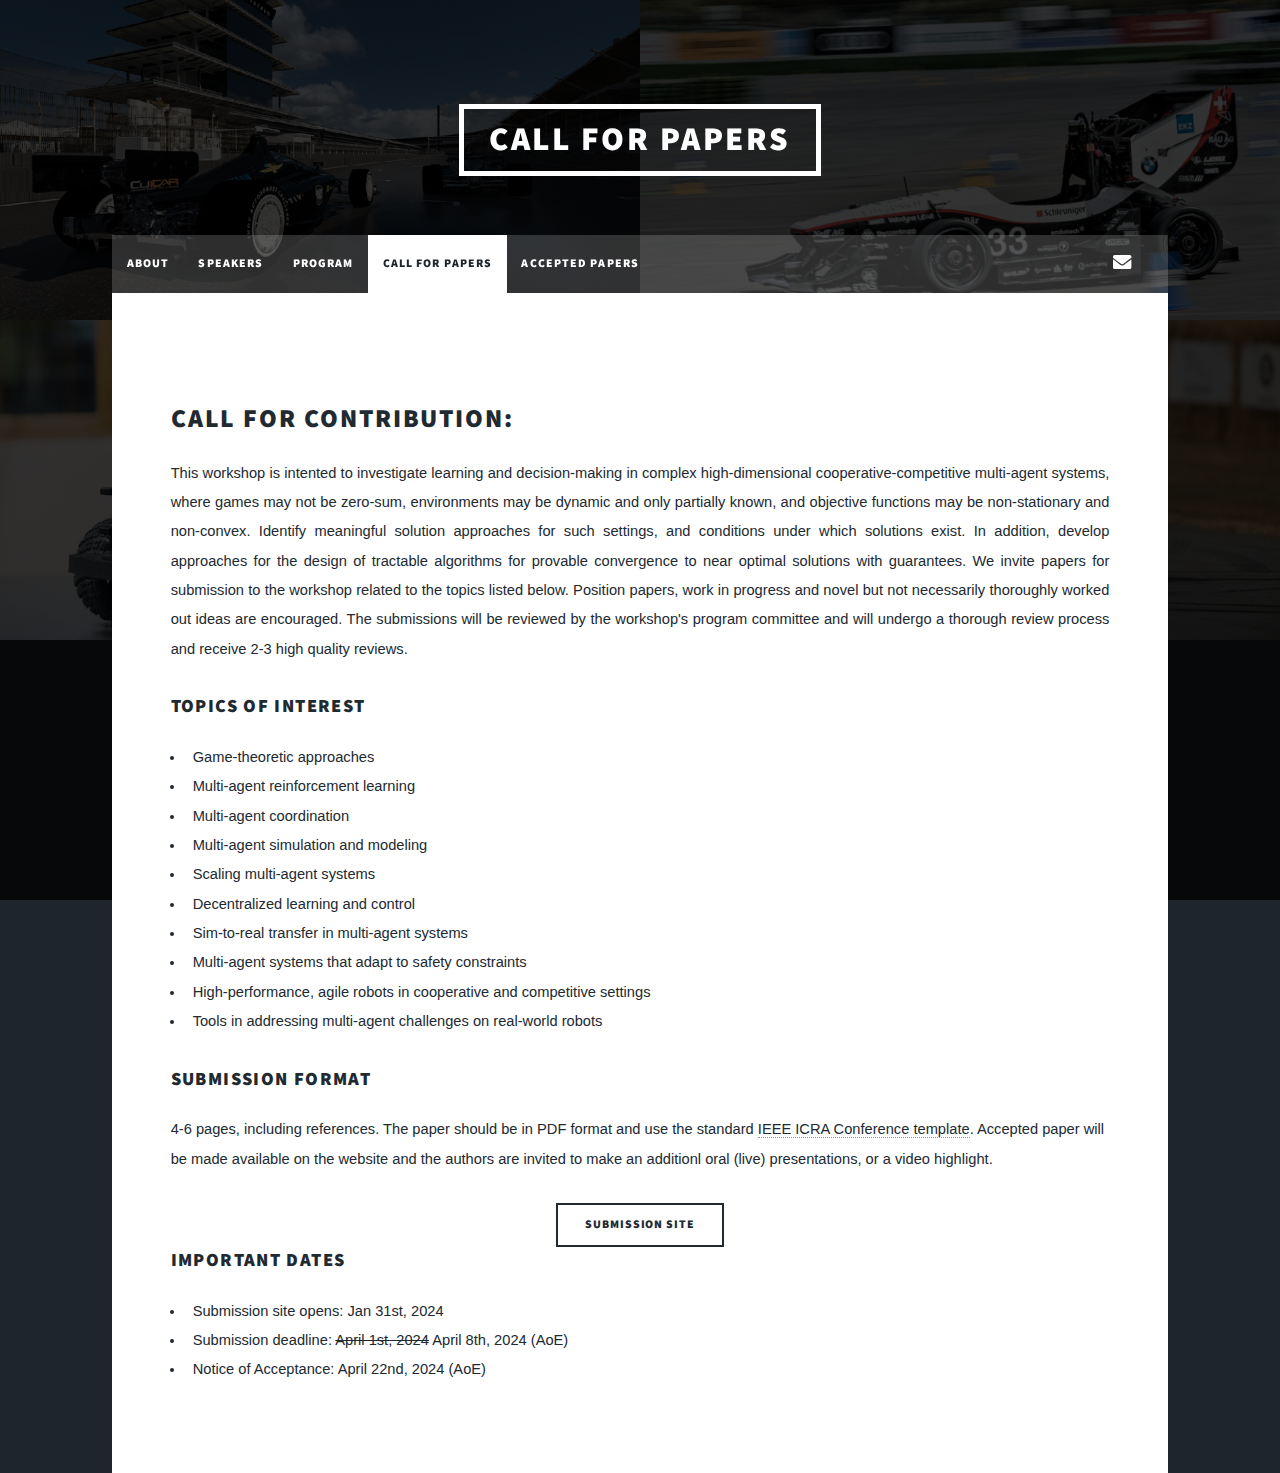
==== cfp.html @ 3379b88e "Push Initital content" ====
<!DOCTYPE HTML>
<!--
	Massively by HTML5 UP
	html5up.net | @ajlkn
	Free for personal and commercial use under the CCA 3.0 license (html5up.net/license)
-->
<html>

<head>
	<title>MADGames-ICRA 2024 | Call for Paper</title>
	<meta charset="utf-8" />
	<meta name="viewport" content="width=device-width, initial-scale=1, user-scalable=no" />
	<link rel="stylesheet" href="assets/css/main.css" />
	<noscript>
		<link rel="stylesheet" href="assets/css/noscript.css" />
	</noscript>
</head>

<body class="is-preload">

	<!-- Wrapper -->
	<div id="wrapper">

		<!-- Header -->
		<header id="header">
			<a href="index.html" class="logo">Call for Papers</a>
		</header>

		<!-- Nav -->
		<nav id="nav">
			<ul class="links">
				<li><a href="index.html">About</a></li>
				<li><a href="speakers.html">Speakers</a></li>
				<li><a href="program.html">Program</a></li>
				<li class="active"><a href="cfp.html">Call for Papers</a></li>
				<li><a href="proceedings.html">Accepted Papers</a></li>
			</ul>
			<ul class="icons">
				<li><a href="mailto:rahulm@seas.upenn.edu" class="icon solid solo fa-envelope"><span
							class="label">Email</span></a></li>
			</ul>
		</nav>

		<div id="main">

			<!-- Post -->
			<section class="post">
				<header class="post">
					<center>
						<h2></h2>
					</center>
				</header>

				<h2>Call for Contribution:</h2>
				<p>
					This workshop is intented to investigate learning and decision-making in complex high-dimensional
					cooperative-competitive multi-agent systems, where games may not be zero-sum, environments may be
					dynamic and only partially known, and objective functions may be non-stationary and non-convex.
					Identify meaningful solution approaches for such settings, and conditions under which solutions
					exist. In addition, develop approaches for the design of tractable algorithms for provable
					convergence to near optimal solutions with guarantees. We invite papers for submission to the
					workshop related to the topics listed below. Position papers, work in progress and novel but not
					necessarily thoroughly worked out ideas are encouraged. The submissions will be reviewed by the
					workshop's program committee and will undergo a thorough review process and receive 2-3 high quality
					reviews.
				</p>

				<h3>Topics of Interest</h3>
				<ul>
					<li>Game-theoretic approaches</li>
					<li>Multi-agent reinforcement learning</li>
					<li>Multi-agent coordination</li>
					<li>Multi-agent simulation and modeling</li>
					<li>Scaling multi-agent systems</li>
					<li>Decentralized learning and control</li>
					<li>Sim-to-real transfer in multi-agent systems</li>
					<li>Multi-agent systems that adapt to safety constraints</li>
					<li>High-performance, agile robots in cooperative and competitive settings</li>
					<li>Tools in addressing multi-agent challenges on real-world robots</li>
				</ul>

				<h3>Submission Format</h3>
				4-6 pages, including references. The paper should be in PDF format and use the standard <a
					href="http://ras.papercept.net/conferences/support/support.php">IEEE ICRA Conference template</a>.
				Accepted paper will be made available on the website and the authors are invited to make an additionl
				oral (live) presentations, or a video highlight.</p>

				<center class="actions">
					<a class="button" href="https://cmt3.research.microsoft.com/MADGames2024/">Submission Site</a>
				</center>

				<h3>Important Dates</h3>
				<ul>
					<li>Submission site opens: Jan 31st, 2024</li>
					<li>Submission deadline: <s>April 1st, 2024</s> April 8th, 2024 (AoE)</li>
					<li>Notice of Acceptance: April 22nd, 2024 (AoE)</li>
				</ul>
<!-- 
				<h2>Program Committee:</h2>
				<ul>
					<li>Niklas Kochdumper, Stony Brook University</li>
					<li>Frederik Werner, TU Munich</li>
					<li>Varundev Sukhil, University of Virginia</li>
					<li>Jun Zeng, UC Berkeley</li>
					<li>Micaela Verucchi, Univeristy of Modena and Reggio Emilia</li>
					<li>Haoru Xue, Autoware Foundation</li>
					<li>Nitish Gupta, University of Central Florida</li>
					<li>Hongrui Zheng, University of Pennsylvania</li>
					<li>Will Bryan, Auburn University</li>
					<li>Jasmina Zubača, TU Graz</li>
					<li>Yash Vardhan Pant, University of Waterloo</li>
					<li>Rodolfo Valiente, University of Central Florida</li>
					<li>Thomas Beckers, University of Pennsylvania</li>
					<li>Luigi Berducci, TU Vienna</li>
				</ul> -->


		</div>

		<!-- Scripts -->
		<script src="assets/js/jquery.min.js"></script>
		<script src="assets/js/jquery.scrollex.min.js"></script>
		<script src="assets/js/jquery.scrolly.min.js"></script>
		<script src="assets/js/browser.min.js"></script>
		<script src="assets/js/breakpoints.min.js"></script>
		<script src="assets/js/util.js"></script>
		<script src="assets/js/main.js"></script>

</body>

</html>
---- assets/css/main.css ----
@import url(fontawesome-all.min.css);
@import url("https://fonts.googleapis.com/css?family=Merriweather:300,700,300italic,700italic|Source+Sans+Pro:900");

/*
	Massively by HTML5 UP
	html5up.net | @ajlkn
	Free for personal and commercial use under the CCA 3.0 license (html5up.net/license)
*/

html, body, div, span, applet, object,
iframe, h1, h2, h3, h4, h5, h6, p, blockquote,
pre, a, abbr, acronym, address, big, cite,
code, del, dfn, em, img, ins, kbd, q, s, samp,
small, strike, strong, sub, sup, tt, var, b,
u, i, center, dl, dt, dd, ol, ul, li, fieldset,
form, label, legend, table, caption, tbody,
tfoot, thead, tr, th, td, article, aside,
canvas, details, embed, figure, figcaption,
footer, header, hgroup, menu, nav, output, ruby,
section, summary, time, mark, audio, video {
	margin: 0;
	padding: 0;
	border: 0;
	font-size: 100%;
	font: inherit;
	vertical-align: baseline;}

article, aside, details, figcaption, figure,
footer, header, hgroup, menu, nav, section {
	display: block;}

body {
	line-height: 1;
}

ol, ul {
	list-style: none;
}

blockquote, q {
	quotes: none;
}

	blockquote:before, blockquote:after, q:before, q:after {
		content: '';
		content: none;
	}

table {
	border-collapse: collapse;
	border-spacing: 0;
}

body {
	-webkit-text-size-adjust: none;
}

mark {
	background-color: transparent;
	color: inherit;
}

input::-moz-focus-inner {
	border: 0;
	padding: 0;
}

input, select, textarea {
	-moz-appearance: none;
	-webkit-appearance: none;
	-ms-appearance: none;
	appearance: none;
}

/* Basic */

	@-ms-viewport {
		width: device-width;
	}

	body {
		-ms-overflow-style: scrollbar;
	}

	@media screen and (max-width: 480px) {

		html, body {
			min-width: 320px;
		}

	}

	html {
		box-sizing: border-box;
	}

	*, *:before, *:after {
		box-sizing: inherit;
	}

	body {
		background-color: #1e252d;
	}

		body.is-preload *, body.is-preload *:before, body.is-preload *:after {
			-moz-animation: none !important;
			-webkit-animation: none !important;
			-ms-animation: none !important;
			animation: none !important;
			-moz-transition: none !important;
			-webkit-transition: none !important;
			-ms-transition: none !important;
			transition: none !important;
		}

/* Type */

	html {
		font-size: 16pt;
	}

		@media screen and (max-width: 1680px) {

			html {
				font-size: 12pt;
			}

		}

		@media screen and (max-width: 1280px) {

			html {
				font-size: 11pt;
			}

		}

		@media screen and (max-width: 360px) {

			html {
				font-size: 10pt;
			}

		}

	body {
		color: #212931;
	}

	body, input, select, textarea {
		font-family: Helvetica, sans-serif;
		font-weight: 300;
		font-size: 1rem;
		line-height: 2.00;
	}

	a {
		-moz-transition: color 0.2s ease-in-out, background-color 0.2s ease-in-out, border-color 0.2s ease-in-out, box-shadow 0.2s ease-in-out;
		-webkit-transition: color 0.2s ease-in-out, background-color 0.2s ease-in-out, border-color 0.2s ease-in-out, box-shadow 0.2s ease-in-out;
		-ms-transition: color 0.2s ease-in-out, background-color 0.2s ease-in-out, border-color 0.2s ease-in-out, box-shadow 0.2s ease-in-out;
		transition: color 0.2s ease-in-out, background-color 0.2s ease-in-out, border-color 0.2s ease-in-out, box-shadow 0.2s ease-in-out;
		border-bottom: dotted 1px;
		text-decoration: none;
	}

		a:hover {
			border-bottom-color: transparent;
		}

	strong, b {
		font-weight: 900;
	}

	em, i {
		font-style: italic;
	}

	p {
		text-align: justify;

		margin: 0 0 2rem 0;
	}

	h1, h2, h3, h4, h5, h6 {
		font-family: "Source Sans Pro", Helvetica, sans-serif;
		font-weight: 900;
		line-height: 1.5;
		letter-spacing: 0.075em;
		text-transform: uppercase;
		margin: 0 0 1rem 0;
	}

		h1 a, h2 a, h3 a, h4 a, h5 a, h6 a {
			border-bottom: 0;
			color: inherit;
			text-decoration: none;
		}

	h1 {
		font-size: 4rem;
		line-height: 1.1;
		margin: 0 0 2rem 0;
	}

	h2 {
		font-size: 1.75rem;
		line-height: 1.3;
		margin: 0 0 1.5rem 0;
	}

	h3 {
		font-size: 1.25rem;
		margin: 0 0 1.5rem 0;
	}

	h4 {
		font-size: 1rem;
	}

	h5 {
		font-size: 0.9rem;
	}

	h6 {
		font-size: 0.8rem;
	}

	sub {
		font-size: 0.8rem;
		position: relative;
		top: 0.5rem;
	}

	sup {
		font-size: 0.8rem;
		position: relative;
		top: -0.5rem;
	}

	blockquote {
		border-left: solid 4px;
		font-style: italic;
		margin: 0 0 2rem 0;
		padding: 0.5rem 0 0.5rem 2rem;
	}

	code {
		border: solid 2px;
		font-family: "Courier New", monospace;
		font-size: 0.9rem;
		margin: 0 0.25rem;
		padding: 0.25rem 0.65rem;
	}

	pre {
		-webkit-overflow-scrolling: touch;
		font-family: "Courier New", monospace;
		font-size: 0.9rem;
		margin: 0 0 2rem 0;
	}

		pre code {
			display: block;
			line-height: 1.75;
			padding: 1rem 1.5rem;
			overflow-x: auto;
		}

	hr {
		border: 0;
		border-bottom: solid 2px;
		margin: 3rem 0;
	}

		hr.major {
			margin: 5rem 0;
		}

	.align-left {
		text-align: left;
	}

	.align-center {
		text-align: center;
	}

	.align-right {
		text-align: right;
	}

	input, select, textarea {
		color: #212931;
	}

	a {
		color: #212931;
		border-bottom-color: rgba(33, 41, 49, 0.5);
	}

		a:hover {
			border-bottom-color: transparent;
			color: #18bfef !important;
		}

	strong, b {
		color: #212931;
	}

	h1, h2, h3, h4, h5, h6 {
		color: #212931;
	}

	blockquote {
		border-left-color: #eeeeee;
	}

	code {
		background: rgba(220, 220, 220, 0.25);
		border-color: #eeeeee;
	}

	hr {
		border-bottom-color: #eeeeee;
	}

/* Row */

	.row {
		display: flex;
		flex-wrap: wrap;
		box-sizing: border-box;
		align-items: stretch;
	}

		.row > * {
			box-sizing: border-box;
		}

		.row.gtr-uniform > * > :last-child {
			margin-bottom: 0;
		}

		.row.aln-left {
			justify-content: flex-start;
		}

		.row.aln-center {
			justify-content: center;
		}

		.row.aln-right {
			justify-content: flex-end;
		}

		.row.aln-top {
			align-items: flex-start;
		}

		.row.aln-middle {
			align-items: center;
		}

		.row.aln-bottom {
			align-items: flex-end;
		}

		.row > .imp {
			order: -1;
		}

		.row > .col-1 {
			width: 8.33333%;
		}

		.row > .off-1 {
			margin-left: 8.33333%;
		}

		.row > .col-2 {
			width: 16.66667%;
		}

		.row > .off-2 {
			margin-left: 16.66667%;
		}

		.row > .col-3 {
			width: 25%;
		}

		.row > .off-3 {
			margin-left: 25%;
		}

		.row > .col-4 {
			width: 33.33333%;
		}

		.row > .off-4 {
			margin-left: 33.33333%;
		}

		.row > .col-5 {
			width: 41.66667%;
		}

		.row > .off-5 {
			margin-left: 41.66667%;
		}

		.row > .col-6 {
			width: 50%;
		}

		.row > .off-6 {
			margin-left: 50%;
		}

		.row > .col-7 {
			width: 58.33333%;
		}

		.row > .off-7 {
			margin-left: 58.33333%;
		}

		.row > .col-8 {
			width: 66.66667%;
		}

		.row > .off-8 {
			margin-left: 66.66667%;
		}

		.row > .col-9 {
			width: 75%;
		}

		.row > .off-9 {
			margin-left: 75%;
		}

		.row > .col-10 {
			width: 83.33333%;
		}

		.row > .off-10 {
			margin-left: 83.33333%;
		}

		.row > .col-11 {
			width: 91.66667%;
		}

		.row > .off-11 {
			margin-left: 91.66667%;
		}

		.row > .col-12 {
			width: 100%;
		}

		.row > .off-12 {
			margin-left: 100%;
		}

		.row.gtr-0 {
			margin-top: 0;
			margin-left: 0rem;
		}

			.row.gtr-0 > * {
				padding: 0 0 0 0rem;
			}

			.row.gtr-0.gtr-uniform {
				margin-top: 0rem;
			}

				.row.gtr-0.gtr-uniform > * {
					padding-top: 0rem;
				}

		.row.gtr-25 {
			margin-top: 0;
			margin-left: -0.375rem;
		}

			.row.gtr-25 > * {
				padding: 0 0 0 0.375rem;
			}

			.row.gtr-25.gtr-uniform {
				margin-top: -0.375rem;
			}

				.row.gtr-25.gtr-uniform > * {
					padding-top: 0.375rem;
				}

		.row.gtr-50 {
			margin-top: 0;
			margin-left: -0.75rem;
		}

			.row.gtr-50 > * {
				padding: 0 0 0 0.75rem;
			}

			.row.gtr-50.gtr-uniform {
				margin-top: -0.75rem;
			}

				.row.gtr-50.gtr-uniform > * {
					padding-top: 0.75rem;
				}

		.row {
			margin-top: 0;
			margin-left: -1.5rem;
		}

			.row > * {
				padding: 0 0 0 1.5rem;
			}

			.row.gtr-uniform {
				margin-top: -1.5rem;
			}

				.row.gtr-uniform > * {
					padding-top: 1.5rem;
				}

		.row.gtr-150 {
			margin-top: 0;
			margin-left: -2.25rem;
		}

			.row.gtr-150 > * {
				padding: 0 0 0 2.25rem;
			}

			.row.gtr-150.gtr-uniform {
				margin-top: -2.25rem;
			}

				.row.gtr-150.gtr-uniform > * {
					padding-top: 2.25rem;
				}

		.row.gtr-200 {
			margin-top: 0;
			margin-left: -3rem;
		}

			.row.gtr-200 > * {
				padding: 0 0 0 3rem;
			}

			.row.gtr-200.gtr-uniform {
				margin-top: -3rem;
			}

				.row.gtr-200.gtr-uniform > * {
					padding-top: 3rem;
				}

		@media screen and (max-width: 1680px) {

			.row {
				display: flex;
				flex-wrap: wrap;
				box-sizing: border-box;
				align-items: stretch;
			}

				.row > * {
					box-sizing: border-box;
				}

				.row.gtr-uniform > * > :last-child {
					margin-bottom: 0;
				}

				.row.aln-left {
					justify-content: flex-start;
				}

				.row.aln-center {
					justify-content: center;
				}

				.row.aln-right {
					justify-content: flex-end;
				}

				.row.aln-top {
					align-items: flex-start;
				}

				.row.aln-middle {
					align-items: center;
				}

				.row.aln-bottom {
					align-items: flex-end;
				}

				.row > .imp-xlarge {
					order: -1;
				}

				.row > .col-1-xlarge {
					width: 8.33333%;
				}

				.row > .off-1-xlarge {
					margin-left: 8.33333%;
				}

				.row > .col-2-xlarge {
					width: 16.66667%;
				}

				.row > .off-2-xlarge {
					margin-left: 16.66667%;
				}

				.row > .col-3-xlarge {
					width: 25%;
				}

				.row > .off-3-xlarge {
					margin-left: 25%;
				}

				.row > .col-4-xlarge {
					width: 33.33333%;
				}

				.row > .off-4-xlarge {
					margin-left: 33.33333%;
				}

				.row > .col-5-xlarge {
					width: 41.66667%;
				}

				.row > .off-5-xlarge {
					margin-left: 41.66667%;
				}

				.row > .col-6-xlarge {
					width: 50%;
				}

				.row > .off-6-xlarge {
					margin-left: 50%;
				}

				.row > .col-7-xlarge {
					width: 58.33333%;
				}

				.row > .off-7-xlarge {
					margin-left: 58.33333%;
				}

				.row > .col-8-xlarge {
					width: 66.66667%;
				}

				.row > .off-8-xlarge {
					margin-left: 66.66667%;
				}

				.row > .col-9-xlarge {
					width: 75%;
				}

				.row > .off-9-xlarge {
					margin-left: 75%;
				}

				.row > .col-10-xlarge {
					width: 83.33333%;
				}

				.row > .off-10-xlarge {
					margin-left: 83.33333%;
				}

				.row > .col-11-xlarge {
					width: 91.66667%;
				}

				.row > .off-11-xlarge {
					margin-left: 91.66667%;
				}

				.row > .col-12-xlarge {
					width: 100%;
				}

				.row > .off-12-xlarge {
					margin-left: 100%;
				}

				.row.gtr-0 {
					margin-top: 0;
					margin-left: 0rem;
				}

					.row.gtr-0 > * {
						padding: 0 0 0 0rem;
					}

					.row.gtr-0.gtr-uniform {
						margin-top: 0rem;
					}

						.row.gtr-0.gtr-uniform > * {
							padding-top: 0rem;
						}

				.row.gtr-25 {
					margin-top: 0;
					margin-left: -0.375rem;
				}

					.row.gtr-25 > * {
						padding: 0 0 0 0.375rem;
					}

					.row.gtr-25.gtr-uniform {
						margin-top: -0.375rem;
					}

						.row.gtr-25.gtr-uniform > * {
							padding-top: 0.375rem;
						}

				.row.gtr-50 {
					margin-top: 0;
					margin-left: -0.75rem;
				}

					.row.gtr-50 > * {
						padding: 0 0 0 0.75rem;
					}

					.row.gtr-50.gtr-uniform {
						margin-top: -0.75rem;
					}

						.row.gtr-50.gtr-uniform > * {
							padding-top: 0.75rem;
						}

				.row {
					margin-top: 0;
					margin-left: -1.5rem;
				}

					.row > * {
						padding: 0 0 0 1.5rem;
					}

					.row.gtr-uniform {
						margin-top: -1.5rem;
					}

						.row.gtr-uniform > * {
							padding-top: 1.5rem;
						}

				.row.gtr-150 {
					margin-top: 0;
					margin-left: -2.25rem;
				}

					.row.gtr-150 > * {
						padding: 0 0 0 2.25rem;
					}

					.row.gtr-150.gtr-uniform {
						margin-top: -2.25rem;
					}

						.row.gtr-150.gtr-uniform > * {
							padding-top: 2.25rem;
						}

				.row.gtr-200 {
					margin-top: 0;
					margin-left: -3rem;
				}

					.row.gtr-200 > * {
						padding: 0 0 0 3rem;
					}

					.row.gtr-200.gtr-uniform {
						margin-top: -3rem;
					}

						.row.gtr-200.gtr-uniform > * {
							padding-top: 3rem;
						}

		}

		@media screen and (max-width: 1280px) {

			.row {
				display: flex;
				flex-wrap: wrap;
				box-sizing: border-box;
				align-items: stretch;
			}

				.row > * {
					box-sizing: border-box;
				}

				.row.gtr-uniform > * > :last-child {
					margin-bottom: 0;
				}

				.row.aln-left {
					justify-content: flex-start;
				}

				.row.aln-center {
					justify-content: center;
				}

				.row.aln-right {
					justify-content: flex-end;
				}

				.row.aln-top {
					align-items: flex-start;
				}

				.row.aln-middle {
					align-items: center;
				}

				.row.aln-bottom {
					align-items: flex-end;
				}

				.row > .imp-large {
					order: -1;
				}

				.row > .col-1-large {
					width: 8.33333%;
				}

				.row > .off-1-large {
					margin-left: 8.33333%;
				}

				.row > .col-2-large {
					width: 16.66667%;
				}

				.row > .off-2-large {
					margin-left: 16.66667%;
				}

				.row > .col-3-large {
					width: 25%;
				}

				.row > .off-3-large {
					margin-left: 25%;
				}

				.row > .col-4-large {
					width: 33.33333%;
				}

				.row > .off-4-large {
					margin-left: 33.33333%;
				}

				.row > .col-5-large {
					width: 41.66667%;
				}

				.row > .off-5-large {
					margin-left: 41.66667%;
				}

				.row > .col-6-large {
					width: 50%;
				}

				.row > .off-6-large {
					margin-left: 50%;
				}

				.row > .col-7-large {
					width: 58.33333%;
				}

				.row > .off-7-large {
					margin-left: 58.33333%;
				}

				.row > .col-8-large {
					width: 66.66667%;
				}

				.row > .off-8-large {
					margin-left: 66.66667%;
				}

				.row > .col-9-large {
					width: 75%;
				}

				.row > .off-9-large {
					margin-left: 75%;
				}

				.row > .col-10-large {
					width: 83.33333%;
				}

				.row > .off-10-large {
					margin-left: 83.33333%;
				}

				.row > .col-11-large {
					width: 91.66667%;
				}

				.row > .off-11-large {
					margin-left: 91.66667%;
				}

				.row > .col-12-large {
					width: 100%;
				}

				.row > .off-12-large {
					margin-left: 100%;
				}

				.row.gtr-0 {
					margin-top: 0;
					margin-left: 0rem;
				}

					.row.gtr-0 > * {
						padding: 0 0 0 0rem;
					}

					.row.gtr-0.gtr-uniform {
						margin-top: 0rem;
					}

						.row.gtr-0.gtr-uniform > * {
							padding-top: 0rem;
						}

				.row.gtr-25 {
					margin-top: 0;
					margin-left: -0.375rem;
				}

					.row.gtr-25 > * {
						padding: 0 0 0 0.375rem;
					}

					.row.gtr-25.gtr-uniform {
						margin-top: -0.375rem;
					}

						.row.gtr-25.gtr-uniform > * {
							padding-top: 0.375rem;
						}

				.row.gtr-50 {
					margin-top: 0;
					margin-left: -0.75rem;
				}

					.row.gtr-50 > * {
						padding: 0 0 0 0.75rem;
					}

					.row.gtr-50.gtr-uniform {
						margin-top: -0.75rem;
					}

						.row.gtr-50.gtr-uniform > * {
							padding-top: 0.75rem;
						}

				.row {
					margin-top: 0;
					margin-left: -1.5rem;
				}

					.row > * {
						padding: 0 0 0 1.5rem;
					}

					.row.gtr-uniform {
						margin-top: -1.5rem;
					}

						.row.gtr-uniform > * {
							padding-top: 1.5rem;
						}

				.row.gtr-150 {
					margin-top: 0;
					margin-left: -2.25rem;
				}

					.row.gtr-150 > * {
						padding: 0 0 0 2.25rem;
					}

					.row.gtr-150.gtr-uniform {
						margin-top: -2.25rem;
					}

						.row.gtr-150.gtr-uniform > * {
							padding-top: 2.25rem;
						}

				.row.gtr-200 {
					margin-top: 0;
					margin-left: -3rem;
				}

					.row.gtr-200 > * {
						padding: 0 0 0 3rem;
					}

					.row.gtr-200.gtr-uniform {
						margin-top: -3rem;
					}

						.row.gtr-200.gtr-uniform > * {
							padding-top: 3rem;
						}

		}

		@media screen and (max-width: 980px) {

			.row {
				display: flex;
				flex-wrap: wrap;
				box-sizing: border-box;
				align-items: stretch;
			}

				.row > * {
					box-sizing: border-box;
				}

				.row.gtr-uniform > * > :last-child {
					margin-bottom: 0;
				}

				.row.aln-left {
					justify-content: flex-start;
				}

				.row.aln-center {
					justify-content: center;
				}

				.row.aln-right {
					justify-content: flex-end;
				}

				.row.aln-top {
					align-items: flex-start;
				}

				.row.aln-middle {
					align-items: center;
				}

				.row.aln-bottom {
					align-items: flex-end;
				}

				.row > .imp-medium {
					order: -1;
				}

				.row > .col-1-medium {
					width: 8.33333%;
				}

				.row > .off-1-medium {
					margin-left: 8.33333%;
				}

				.row > .col-2-medium {
					width: 16.66667%;
				}

				.row > .off-2-medium {
					margin-left: 16.66667%;
				}

				.row > .col-3-medium {
					width: 25%;
				}

				.row > .off-3-medium {
					margin-left: 25%;
				}

				.row > .col-4-medium {
					width: 33.33333%;
				}

				.row > .off-4-medium {
					margin-left: 33.33333%;
				}

				.row > .col-5-medium {
					width: 41.66667%;
				}

				.row > .off-5-medium {
					margin-left: 41.66667%;
				}

				.row > .col-6-medium {
					width: 50%;
				}

				.row > .off-6-medium {
					margin-left: 50%;
				}

				.row > .col-7-medium {
					width: 58.33333%;
				}

				.row > .off-7-medium {
					margin-left: 58.33333%;
				}

				.row > .col-8-medium {
					width: 66.66667%;
				}

				.row > .off-8-medium {
					margin-left: 66.66667%;
				}

				.row > .col-9-medium {
					width: 75%;
				}

				.row > .off-9-medium {
					margin-left: 75%;
				}

				.row > .col-10-medium {
					width: 83.33333%;
				}

				.row > .off-10-medium {
					margin-left: 83.33333%;
				}

				.row > .col-11-medium {
					width: 91.66667%;
				}

				.row > .off-11-medium {
					margin-left: 91.66667%;
				}

				.row > .col-12-medium {
					width: 100%;
				}

				.row > .off-12-medium {
					margin-left: 100%;
				}

				.row.gtr-0 {
					margin-top: 0;
					margin-left: 0rem;
				}

					.row.gtr-0 > * {
						padding: 0 0 0 0rem;
					}

					.row.gtr-0.gtr-uniform {
						margin-top: 0rem;
					}

						.row.gtr-0.gtr-uniform > * {
							padding-top: 0rem;
						}

				.row.gtr-25 {
					margin-top: 0;
					margin-left: -0.375rem;
				}

					.row.gtr-25 > * {
						padding: 0 0 0 0.375rem;
					}

					.row.gtr-25.gtr-uniform {
						margin-top: -0.375rem;
					}

						.row.gtr-25.gtr-uniform > * {
							padding-top: 0.375rem;
						}

				.row.gtr-50 {
					margin-top: 0;
					margin-left: -0.75rem;
				}

					.row.gtr-50 > * {
						padding: 0 0 0 0.75rem;
					}

					.row.gtr-50.gtr-uniform {
						margin-top: -0.75rem;
					}

						.row.gtr-50.gtr-uniform > * {
							padding-top: 0.75rem;
						}

				.row {
					margin-top: 0;
					margin-left: -1.5rem;
				}

					.row > * {
						padding: 0 0 0 1.5rem;
					}

					.row.gtr-uniform {
						margin-top: -1.5rem;
					}

						.row.gtr-uniform > * {
							padding-top: 1.5rem;
						}

				.row.gtr-150 {
					margin-top: 0;
					margin-left: -2.25rem;
				}

					.row.gtr-150 > * {
						padding: 0 0 0 2.25rem;
					}

					.row.gtr-150.gtr-uniform {
						margin-top: -2.25rem;
					}

						.row.gtr-150.gtr-uniform > * {
							padding-top: 2.25rem;
						}

				.row.gtr-200 {
					margin-top: 0;
					margin-left: -3rem;
				}

					.row.gtr-200 > * {
						padding: 0 0 0 3rem;
					}

					.row.gtr-200.gtr-uniform {
						margin-top: -3rem;
					}

						.row.gtr-200.gtr-uniform > * {
							padding-top: 3rem;
						}

		}

		@media screen and (max-width: 736px) {

			.row {
				display: flex;
				flex-wrap: wrap;
				box-sizing: border-box;
				align-items: stretch;
			}

				.row > * {
					box-sizing: border-box;
				}

				.row.gtr-uniform > * > :last-child {
					margin-bottom: 0;
				}

				.row.aln-left {
					justify-content: flex-start;
				}

				.row.aln-center {
					justify-content: center;
				}

				.row.aln-right {
					justify-content: flex-end;
				}

				.row.aln-top {
					align-items: flex-start;
				}

				.row.aln-middle {
					align-items: center;
				}

				.row.aln-bottom {
					align-items: flex-end;
				}

				.row > .imp-small {
					order: -1;
				}

				.row > .col-1-small {
					width: 8.33333%;
				}

				.row > .off-1-small {
					margin-left: 8.33333%;
				}

				.row > .col-2-small {
					width: 16.66667%;
				}

				.row > .off-2-small {
					margin-left: 16.66667%;
				}

				.row > .col-3-small {
					width: 25%;
				}

				.row > .off-3-small {
					margin-left: 25%;
				}

				.row > .col-4-small {
					width: 33.33333%;
				}

				.row > .off-4-small {
					margin-left: 33.33333%;
				}

				.row > .col-5-small {
					width: 41.66667%;
				}

				.row > .off-5-small {
					margin-left: 41.66667%;
				}

				.row > .col-6-small {
					width: 50%;
				}

				.row > .off-6-small {
					margin-left: 50%;
				}

				.row > .col-7-small {
					width: 58.33333%;
				}

				.row > .off-7-small {
					margin-left: 58.33333%;
				}

				.row > .col-8-small {
					width: 66.66667%;
				}

				.row > .off-8-small {
					margin-left: 66.66667%;
				}

				.row > .col-9-small {
					width: 75%;
				}

				.row > .off-9-small {
					margin-left: 75%;
				}

				.row > .col-10-small {
					width: 83.33333%;
				}

				.row > .off-10-small {
					margin-left: 83.33333%;
				}

				.row > .col-11-small {
					width: 91.66667%;
				}

				.row > .off-11-small {
					margin-left: 91.66667%;
				}

				.row > .col-12-small {
					width: 100%;
				}

				.row > .off-12-small {
					margin-left: 100%;
				}

				.row.gtr-0 {
					margin-top: 0;
					margin-left: 0rem;
				}

					.row.gtr-0 > * {
						padding: 0 0 0 0rem;
					}

					.row.gtr-0.gtr-uniform {
						margin-top: 0rem;
					}

						.row.gtr-0.gtr-uniform > * {
							padding-top: 0rem;
						}

				.row.gtr-25 {
					margin-top: 0;
					margin-left: -0.375rem;
				}

					.row.gtr-25 > * {
						padding: 0 0 0 0.375rem;
					}

					.row.gtr-25.gtr-uniform {
						margin-top: -0.375rem;
					}

						.row.gtr-25.gtr-uniform > * {
							padding-top: 0.375rem;
						}

				.row.gtr-50 {
					margin-top: 0;
					margin-left: -0.75rem;
				}

					.row.gtr-50 > * {
						padding: 0 0 0 0.75rem;
					}

					.row.gtr-50.gtr-uniform {
						margin-top: -0.75rem;
					}

						.row.gtr-50.gtr-uniform > * {
							padding-top: 0.75rem;
						}

				.row {
					margin-top: 0;
					margin-left: -1.5rem;
				}

					.row > * {
						padding: 0 0 0 1.5rem;
					}

					.row.gtr-uniform {
						margin-top: -1.5rem;
					}

						.row.gtr-uniform > * {
							padding-top: 1.5rem;
						}

				.row.gtr-150 {
					margin-top: 0;
					margin-left: -2.25rem;
				}

					.row.gtr-150 > * {
						padding: 0 0 0 2.25rem;
					}

					.row.gtr-150.gtr-uniform {
						margin-top: -2.25rem;
					}

						.row.gtr-150.gtr-uniform > * {
							padding-top: 2.25rem;
						}

				.row.gtr-200 {
					margin-top: 0;
					margin-left: -3rem;
				}

					.row.gtr-200 > * {
						padding: 0 0 0 3rem;
					}

					.row.gtr-200.gtr-uniform {
						margin-top: -3rem;
					}

						.row.gtr-200.gtr-uniform > * {
							padding-top: 3rem;
						}

		}

		@media screen and (max-width: 480px) {

			.row {
				display: flex;
				flex-wrap: wrap;
				box-sizing: border-box;
				align-items: stretch;
			}

				.row > * {
					box-sizing: border-box;
				}

				.row.gtr-uniform > * > :last-child {
					margin-bottom: 0;
				}

				.row.aln-left {
					justify-content: flex-start;
				}

				.row.aln-center {
					justify-content: center;
				}

				.row.aln-right {
					justify-content: flex-end;
				}

				.row.aln-top {
					align-items: flex-start;
				}

				.row.aln-middle {
					align-items: center;
				}

				.row.aln-bottom {
					align-items: flex-end;
				}

				.row > .imp-xsmall {
					order: -1;
				}

				.row > .col-1-xsmall {
					width: 8.33333%;
				}

				.row > .off-1-xsmall {
					margin-left: 8.33333%;
				}

				.row > .col-2-xsmall {
					width: 16.66667%;
				}

				.row > .off-2-xsmall {
					margin-left: 16.66667%;
				}

				.row > .col-3-xsmall {
					width: 25%;
				}

				.row > .off-3-xsmall {
					margin-left: 25%;
				}

				.row > .col-4-xsmall {
					width: 33.33333%;
				}

				.row > .off-4-xsmall {
					margin-left: 33.33333%;
				}

				.row > .col-5-xsmall {
					width: 41.66667%;
				}

				.row > .off-5-xsmall {
					margin-left: 41.66667%;
				}

				.row > .col-6-xsmall {
					width: 50%;
				}

				.row > .off-6-xsmall {
					margin-left: 50%;
				}

				.row > .col-7-xsmall {
					width: 58.33333%;
				}

				.row > .off-7-xsmall {
					margin-left: 58.33333%;
				}

				.row > .col-8-xsmall {
					width: 66.66667%;
				}

				.row > .off-8-xsmall {
					margin-left: 66.66667%;
				}

				.row > .col-9-xsmall {
					width: 75%;
				}

				.row > .off-9-xsmall {
					margin-left: 75%;
				}

				.row > .col-10-xsmall {
					width: 83.33333%;
				}

				.row > .off-10-xsmall {
					margin-left: 83.33333%;
				}

				.row > .col-11-xsmall {
					width: 91.66667%;
				}

				.row > .off-11-xsmall {
					margin-left: 91.66667%;
				}

				.row > .col-12-xsmall {
					width: 100%;
				}

				.row > .off-12-xsmall {
					margin-left: 100%;
				}

				.row.gtr-0 {
					margin-top: 0;
					margin-left: 0rem;
				}

					.row.gtr-0 > * {
						padding: 0 0 0 0rem;
					}

					.row.gtr-0.gtr-uniform {
						margin-top: 0rem;
					}

						.row.gtr-0.gtr-uniform > * {
							padding-top: 0rem;
						}

				.row.gtr-25 {
					margin-top: 0;
					margin-left: -0.375rem;
				}

					.row.gtr-25 > * {
						padding: 0 0 0 0.375rem;
					}

					.row.gtr-25.gtr-uniform {
						margin-top: -0.375rem;
					}

						.row.gtr-25.gtr-uniform > * {
							padding-top: 0.375rem;
						}

				.row.gtr-50 {
					margin-top: 0;
					margin-left: -0.75rem;
				}

					.row.gtr-50 > * {
						padding: 0 0 0 0.75rem;
					}

					.row.gtr-50.gtr-uniform {
						margin-top: -0.75rem;
					}

						.row.gtr-50.gtr-uniform > * {
							padding-top: 0.75rem;
						}

				.row {
					margin-top: 0;
					margin-left: -1.5rem;
				}

					.row > * {
						padding: 0 0 0 1.5rem;
					}

					.row.gtr-uniform {
						margin-top: -1.5rem;
					}

						.row.gtr-uniform > * {
							padding-top: 1.5rem;
						}

				.row.gtr-150 {
					margin-top: 0;
					margin-left: -2.25rem;
				}

					.row.gtr-150 > * {
						padding: 0 0 0 2.25rem;
					}

					.row.gtr-150.gtr-uniform {
						margin-top: -2.25rem;
					}

						.row.gtr-150.gtr-uniform > * {
							padding-top: 2.25rem;
						}

				.row.gtr-200 {
					margin-top: 0;
					margin-left: -3rem;
				}

					.row.gtr-200 > * {
						padding: 0 0 0 3rem;
					}

					.row.gtr-200.gtr-uniform {
						margin-top: -3rem;
					}

						.row.gtr-200.gtr-uniform > * {
							padding-top: 3rem;
						}

		}

		@media screen and (max-width: 360px) {

			.row {
				display: flex;
				flex-wrap: wrap;
				box-sizing: border-box;
				align-items: stretch;
			}

				.row > * {
					box-sizing: border-box;
				}

				.row.gtr-uniform > * > :last-child {
					margin-bottom: 0;
				}

				.row.aln-left {
					justify-content: flex-start;
				}

				.row.aln-center {
					justify-content: center;
				}

				.row.aln-right {
					justify-content: flex-end;
				}

				.row.aln-top {
					align-items: flex-start;
				}

				.row.aln-middle {
					align-items: center;
				}

				.row.aln-bottom {
					align-items: flex-end;
				}

				.row > .imp-xxsmall {
					order: -1;
				}

				.row > .col-1-xxsmall {
					width: 8.33333%;
				}

				.row > .off-1-xxsmall {
					margin-left: 8.33333%;
				}

				.row > .col-2-xxsmall {
					width: 16.66667%;
				}

				.row > .off-2-xxsmall {
					margin-left: 16.66667%;
				}

				.row > .col-3-xxsmall {
					width: 25%;
				}

				.row > .off-3-xxsmall {
					margin-left: 25%;
				}

				.row > .col-4-xxsmall {
					width: 33.33333%;
				}

				.row > .off-4-xxsmall {
					margin-left: 33.33333%;
				}

				.row > .col-5-xxsmall {
					width: 41.66667%;
				}

				.row > .off-5-xxsmall {
					margin-left: 41.66667%;
				}

				.row > .col-6-xxsmall {
					width: 50%;
				}

				.row > .off-6-xxsmall {
					margin-left: 50%;
				}

				.row > .col-7-xxsmall {
					width: 58.33333%;
				}

				.row > .off-7-xxsmall {
					margin-left: 58.33333%;
				}

				.row > .col-8-xxsmall {
					width: 66.66667%;
				}

				.row > .off-8-xxsmall {
					margin-left: 66.66667%;
				}

				.row > .col-9-xxsmall {
					width: 75%;
				}

				.row > .off-9-xxsmall {
					margin-left: 75%;
				}

				.row > .col-10-xxsmall {
					width: 83.33333%;
				}

				.row > .off-10-xxsmall {
					margin-left: 83.33333%;
				}

				.row > .col-11-xxsmall {
					width: 91.66667%;
				}

				.row > .off-11-xxsmall {
					margin-left: 91.66667%;
				}

				.row > .col-12-xxsmall {
					width: 100%;
				}

				.row > .off-12-xxsmall {
					margin-left: 100%;
				}

				.row.gtr-0 {
					margin-top: 0;
					margin-left: 0rem;
				}

					.row.gtr-0 > * {
						padding: 0 0 0 0rem;
					}

					.row.gtr-0.gtr-uniform {
						margin-top: 0rem;
					}

						.row.gtr-0.gtr-uniform > * {
							padding-top: 0rem;
						}

				.row.gtr-25 {
					margin-top: 0;
					margin-left: -0.375rem;
				}

					.row.gtr-25 > * {
						padding: 0 0 0 0.375rem;
					}

					.row.gtr-25.gtr-uniform {
						margin-top: -0.375rem;
					}

						.row.gtr-25.gtr-uniform > * {
							padding-top: 0.375rem;
						}

				.row.gtr-50 {
					margin-top: 0;
					margin-left: -0.75rem;
				}

					.row.gtr-50 > * {
						padding: 0 0 0 0.75rem;
					}

					.row.gtr-50.gtr-uniform {
						margin-top: -0.75rem;
					}

						.row.gtr-50.gtr-uniform > * {
							padding-top: 0.75rem;
						}

				.row {
					margin-top: 0;
					margin-left: -1.5rem;
				}

					.row > * {
						padding: 0 0 0 1.5rem;
					}

					.row.gtr-uniform {
						margin-top: -1.5rem;
					}

						.row.gtr-uniform > * {
							padding-top: 1.5rem;
						}

				.row.gtr-150 {
					margin-top: 0;
					margin-left: -2.25rem;
				}

					.row.gtr-150 > * {
						padding: 0 0 0 2.25rem;
					}

					.row.gtr-150.gtr-uniform {
						margin-top: -2.25rem;
					}

						.row.gtr-150.gtr-uniform > * {
							padding-top: 2.25rem;
						}

				.row.gtr-200 {
					margin-top: 0;
					margin-left: -3rem;
				}

					.row.gtr-200 > * {
						padding: 0 0 0 3rem;
					}

					.row.gtr-200.gtr-uniform {
						margin-top: -3rem;
					}

						.row.gtr-200.gtr-uniform > * {
							padding-top: 3rem;
						}

		}

/* Box */

	.box {
		border: solid 2px;
		margin-bottom: 2rem;
		padding: 1.5rem;
	}

		.box > :last-child,
		.box > :last-child > :last-child,
		.box > :last-child > :last-child > :last-child {
			margin-bottom: 0;
		}

		.box.alt {
			border: 0;
			border-radius: 0;
			padding: 0;
		}

	.box {
		border-color: #eeeeee;
	}

/* Button */

	input[type="submit"],
	input[type="reset"],
	input[type="button"],
	button,
	.button {
		-moz-appearance: none;
		-webkit-appearance: none;
		-ms-appearance: none;
		appearance: none;
		-moz-transition: background-color 0.2s ease-in-out, box-shadow 0.2s ease-in-out, color 0.2s ease-in-out;
		-webkit-transition: background-color 0.2s ease-in-out, box-shadow 0.2s ease-in-out, color 0.2s ease-in-out;
		-ms-transition: background-color 0.2s ease-in-out, box-shadow 0.2s ease-in-out, color 0.2s ease-in-out;
		transition: background-color 0.2s ease-in-out, box-shadow 0.2s ease-in-out, color 0.2s ease-in-out;
		border: 0;
		border-radius: 0;
		cursor: pointer;
		display: inline-block;
		font-family: "Source Sans Pro", Helvetica, sans-serif;
		font-size: 0.8rem;
		font-weight: 900;
		letter-spacing: 0.075em;
		height: 3rem;
		line-height: 3rem;
		padding: 0 2rem;
		text-align: center;
		text-decoration: none;
		text-transform: uppercase;
		white-space: nowrap;
	}

		input[type="submit"].icon:before,
		input[type="reset"].icon:before,
		input[type="button"].icon:before,
		button.icon:before,
		.button.icon:before {
			margin-right: 0.5rem;
		}

		input[type="submit"].icon.solo,
		input[type="reset"].icon.solo,
		input[type="button"].icon.solo,
		button.icon.solo,
		.button.icon.solo {
			position: relative;
			width: 4rem;
			height: 4rem;
			line-height: 4rem;
			border-radius: 4rem;
			text-indent: 4rem;
			overflow: hidden;
			padding: 0;
			white-space: nowrap;
		}

			input[type="submit"].icon.solo:before,
			input[type="reset"].icon.solo:before,
			input[type="button"].icon.solo:before,
			button.icon.solo:before,
			.button.icon.solo:before {
				position: absolute;
				display: block;
				top: 0;
				left: 0;
				width: inherit;
				height: inherit;
				line-height: inherit;
				font-size: 1.25rem;
				margin-right: 0;
				text-align: center;
				text-indent: 0;
			}

		input[type="submit"].fit,
		input[type="reset"].fit,
		input[type="button"].fit,
		button.fit,
		.button.fit {
			width: 100%;
		}

		input[type="submit"].small,
		input[type="reset"].small,
		input[type="button"].small,
		button.small,
		.button.small {
			font-size: 0.7rem;
			height: 2.5rem;
			line-height: 2.5rem;
			padding: 0 1.5rem;
		}

		input[type="submit"].large,
		input[type="reset"].large,
		input[type="button"].large,
		button.large,
		.button.large {
			font-size: 0.9rem;
			height: 3.5rem;
			line-height: 3.5rem;
			padding: 0 2.75rem;
		}

		@media screen and (max-width: 980px) {

			input[type="submit"],
			input[type="reset"],
			input[type="button"],
			button,
			.button {
				font-size: 0.9rem;
				height: 3.25rem;
				line-height: 3.25rem;
			}

				input[type="submit"].large,
				input[type="reset"].large,
				input[type="button"].large,
				button.large,
				.button.large {
					font-size: 1rem;
					height: 3.75rem;
					line-height: 3.75rem;
				}

		}

		input[type="submit"].disabled, input[type="submit"]:disabled,
		input[type="reset"].disabled,
		input[type="reset"]:disabled,
		input[type="button"].disabled,
		input[type="button"]:disabled,
		button.disabled,
		button:disabled,
		.button.disabled,
		.button:disabled {
			pointer-events: none;
			opacity: 0.25;
		}

	input[type="submit"],
	input[type="reset"],
	input[type="button"],
	button,
	.button {
		background-color: transparent;
		box-shadow: inset 0 0 0 2px #212931;
		color: #212931 !important;
	}

		input[type="submit"]:hover,
		input[type="reset"]:hover,
		input[type="button"]:hover,
		button:hover,
		.button:hover {
			box-shadow: inset 0 0 0 2px #18bfef;
			color: #18bfef !important;
		}

		input[type="submit"].primary,
		input[type="reset"].primary,
		input[type="button"].primary,
		button.primary,
		.button.primary {
			background-color: #212931;
			box-shadow: none;
			color: #ffffff !important;
		}

			input[type="submit"].primary:hover,
			input[type="reset"].primary:hover,
			input[type="button"].primary:hover,
			button.primary:hover,
			.button.primary:hover {
				background-color: #18bfef;
			}

/* Form */

	form {
		margin: 0 0 2rem 0;
	}

		form > :last-child {
			margin-bottom: 0;
		}

		form > .fields {
			display: -moz-flex;
			display: -webkit-flex;
			display: -ms-flex;
			display: flex;
			-moz-flex-wrap: wrap;
			-webkit-flex-wrap: wrap;
			-ms-flex-wrap: wrap;
			flex-wrap: wrap;
			width: calc(100% + 3rem);
			margin: -1.5rem 0 2rem -1.5rem;
		}

			form > .fields > .field {
				-moz-flex-grow: 0;
				-webkit-flex-grow: 0;
				-ms-flex-grow: 0;
				flex-grow: 0;
				-moz-flex-shrink: 0;
				-webkit-flex-shrink: 0;
				-ms-flex-shrink: 0;
				flex-shrink: 0;
				padding: 1.5rem 0 0 1.5rem;
				width: calc(100% - 1.5rem);
			}

				form > .fields > .field.half {
					width: calc(50% - 0.75rem);
				}

				form > .fields > .field.third {
					width: calc(100%/3 - 0.5rem);
				}

				form > .fields > .field.quarter {
					width: calc(25% - 0.375rem);
				}

		@media screen and (max-width: 480px) {

			form > .fields {
				width: calc(100% + 3rem);
				margin: -1.5rem 0 2rem -1.5rem;
			}

				form > .fields > .field {
					padding: 1.5rem 0 0 1.5rem;
					width: calc(100% - 1.5rem);
				}

					form > .fields > .field.half {
						width: calc(100% - 1.5rem);
					}

					form > .fields > .field.third {
						width: calc(100% - 1.5rem);
					}

					form > .fields > .field.quarter {
						width: calc(100% - 1.5rem);
					}

		}

	label {
		display: block;
		font-family: "Source Sans Pro", Helvetica, sans-serif;
		font-weight: 900;
		line-height: 1.5;
		letter-spacing: 0.075em;
		font-size: 0.8rem;
		text-transform: uppercase;
		margin: 0 0 0.75rem 0;
	}

		@media screen and (max-width: 980px) {

			label {
				font-size: 0.9rem;
			}

		}

	input[type="text"],
	input[type="password"],
	input[type="email"],
	select,
	textarea {
		-moz-appearance: none;
		-webkit-appearance: none;
		-ms-appearance: none;
		appearance: none;
		background: transparent;
		border-radius: 0;
		border: solid 2px;
		color: inherit;
		display: block;
		outline: 0;
		padding: 0 1rem;
		text-decoration: none;
		width: 100%;
	}

		input[type="text"]:invalid,
		input[type="password"]:invalid,
		input[type="email"]:invalid,
		select:invalid,
		textarea:invalid {
			box-shadow: none;
		}

	select {
		background-size: 1.25rem;
		background-repeat: no-repeat;
		background-position: calc(100% - 1rem) center;
		height: 3rem;
		padding-right: 3rem;
		text-overflow: ellipsis;
	}

		select:focus::-ms-value {
			background-color: transparent;
		}

		select::-ms-expand {
			display: none;
		}

	input[type="text"],
	input[type="password"],
	input[type="email"],
	select {
		height: 3rem;
	}

	textarea {
		padding: 0.75rem 1rem;
	}

	input[type="checkbox"],
	input[type="radio"] {
		-moz-appearance: none;
		-webkit-appearance: none;
		-ms-appearance: none;
		appearance: none;
		display: block;
		float: left;
		margin-right: -2rem;
		opacity: 0;
		width: 1rem;
		z-index: -1;
	}

		input[type="checkbox"] + label,
		input[type="radio"] + label {
			text-decoration: none;
			cursor: pointer;
			display: inline-block;
			font-size: 1rem;
			letter-spacing: 0;
			font-family: "Source Sans Pro", Helvetica, sans-serif;
			text-transform: none;
			font-weight: 300;
			padding-left: 2.8rem;
			padding-right: 1rem;
			position: relative;
		}

			input[type="checkbox"] + label:before,
			input[type="radio"] + label:before {
				-moz-osx-font-smoothing: grayscale;
				-webkit-font-smoothing: antialiased;
				display: inline-block;
				font-style: normal;
				font-variant: normal;
				text-rendering: auto;
				line-height: 1;
				text-transform: none !important;
				font-family: 'Font Awesome 5 Free';
				font-weight: 900;
			}

			input[type="checkbox"] + label:before,
			input[type="radio"] + label:before {
				border-radius: 0;
				border: solid 2px;
				content: '';
				display: inline-block;
				font-size: 0.8rem;
				height: 1.8rem;
				left: 0;
				line-height: 1.65rem;
				position: absolute;
				text-align: center;
				top: -0.125rem;
				width: 1.8rem;
			}

		input[type="checkbox"]:checked + label:before,
		input[type="radio"]:checked + label:before {
			content: '\f00c';
		}

	input[type="checkbox"] + label:before {
		border-radius: 0;
	}

	input[type="radio"] + label:before {
		border-radius: 100%;
	}

	::-webkit-input-placeholder {
		opacity: 1.0;
	}

	:-moz-placeholder {
		opacity: 1.0;
	}

	::-moz-placeholder {
		opacity: 1.0;
	}

	:-ms-input-placeholder {
		opacity: 1.0;
	}

	label {
		color: #212931;
	}

	input[type="text"],
	input[type="password"],
	input[type="email"],
	select,
	textarea {
		border-color: #eeeeee;
	}

		input[type="text"]:focus,
		input[type="password"]:focus,
		input[type="email"]:focus,
		select:focus,
		textarea:focus {
			border-color: #18bfef;
		}

	select {
		background-image: url("data:image/svg+xml;charset=utf8,%3Csvg xmlns='http://www.w3.org/2000/svg' width='40' height='40' preserveAspectRatio='none' viewBox='0 0 40 40'%3E%3Cpath d='M9.4,12.3l10.4,10.4l10.4-10.4c0.2-0.2,0.5-0.4,0.9-0.4c0.3,0,0.6,0.1,0.9,0.4l3.3,3.3c0.2,0.2,0.4,0.5,0.4,0.9 c0,0.4-0.1,0.6-0.4,0.9L20.7,31.9c-0.2,0.2-0.5,0.4-0.9,0.4c-0.3,0-0.6-0.1-0.9-0.4L4.3,17.3c-0.2-0.2-0.4-0.5-0.4-0.9 c0-0.4,0.1-0.6,0.4-0.9l3.3-3.3c0.2-0.2,0.5-0.4,0.9-0.4S9.1,12.1,9.4,12.3z' fill='%23eeeeee' /%3E%3C/svg%3E");
	}

		select option {
			background-color: #ffffff;
			color: #212931;
		}

	.select-wrapper:before {
		color: #eeeeee;
	}

	input[type="checkbox"] + label,
	input[type="radio"] + label {
		color: #212931;
	}

		input[type="checkbox"] + label:before,
		input[type="radio"] + label:before {
			border-color: #eeeeee;
		}

	input[type="checkbox"]:checked + label:before,
	input[type="radio"]:checked + label:before {
		background-color: #212931;
		border-color: #212931;
		color: #ffffff;
	}

	input[type="checkbox"]:focus + label:before,
	input[type="radio"]:focus + label:before {
		border-color: #18bfef;
	}

	::-webkit-input-placeholder {
		color: #909498 !important;
	}

	:-moz-placeholder {
		color: #909498 !important;
	}

	::-moz-placeholder {
		color: #909498 !important;
	}

	:-ms-input-placeholder {
		color: #909498 !important;
	}

	.formerize-placeholder {
		color: #909498 !important;
	}

/* Icon */

	.icon {
		text-decoration: none;
		border-bottom: none;
		position: relative;
	}

		.icon:before {
			-moz-osx-font-smoothing: grayscale;
			-webkit-font-smoothing: antialiased;
			display: inline-block;
			font-style: normal;
			font-variant: normal;
			text-rendering: auto;
			line-height: 1;
			text-transform: none !important;
			font-family: 'Font Awesome 5 Free';
			font-weight: 400;
		}

		.icon > .label {
			display: none;
		}

		.icon:before {
			line-height: inherit;
		}

		.icon.solid:before {
			font-weight: 900;
		}

		.icon.brands:before {
			font-family: 'Font Awesome 5 Brands';
		}

/* Image */

	.image {
		border: 0;
		display: inline-block;
		position: relative;
	}

		.image img {
			display: block;
		}

		.image.left, .image.right {
			max-width: 40%;
		}

			.image.left img, .image.right img {
				width: 100%;
			}

		.image.left {
			float: left;
			margin: 0 2rem 2rem 0;
			top: 0.75rem;
		}

		.image.right {
			float: right;
			margin: 0 0 2rem 2rem;
			top: 0.75rem;
		}

		.image.fit {
			display: block;
			margin: 2.5rem 0;
			width: 100%;
		}

			.image.fit:first-child {
				margin-top: 0;
			}

			.image.fit img {
				width: 100%;
			}

		.image.main {
			display: block;
			margin: 4rem 0;
			width: 100%;
		}

			.image.main:first-child {
				margin-top: 0;
			}

			.image.main img {
				width: 100%;
			}

		@media screen and (max-width: 736px) {

			.image.fit {
				margin: 2rem 0;
			}

			.image.main {
				margin: 2rem 0;
			}

		}

	a.image {
		overflow: hidden;
	}

		a.image img {
			-moz-transition: -moz-transform 0.2s ease-out;
			-webkit-transition: -webkit-transform 0.2s ease-out;
			-ms-transition: -ms-transform 0.2s ease-out;
			transition: transform 0.2s ease-out;
		}

		a.image:hover img {
			-moz-transform: scale(1.05);
			-webkit-transform: scale(1.05);
			-ms-transform: scale(1.05);
			transform: scale(1.05);
		}

/* Actions */

	ul.actions {
		display: -moz-flex;
		display: -webkit-flex;
		display: -ms-flex;
		display: flex;
		cursor: default;
		list-style: none;
		margin-left: -1rem;
		padding-left: 0;
	}

		ul.actions li {
			padding: 0 0 0 1rem;
			vertical-align: middle;
		}

		ul.actions.special {
			-moz-justify-content: center;
			-webkit-justify-content: center;
			-ms-justify-content: center;
			justify-content: center;
			width: 100%;
			margin-left: 0;
		}

			ul.actions.special li:first-child {
				padding-left: 0;
			}

		ul.actions.stacked {
			-moz-flex-direction: column;
			-webkit-flex-direction: column;
			-ms-flex-direction: column;
			flex-direction: column;
			margin-left: 0;
		}

			ul.actions.stacked li {
				padding: 1.3rem 0 0 0;
			}

				ul.actions.stacked li:first-child {
					padding-top: 0;
				}

		ul.actions.fit {
			width: calc(100% + 1rem);
		}

			ul.actions.fit li {
				-moz-flex-grow: 1;
				-webkit-flex-grow: 1;
				-ms-flex-grow: 1;
				flex-grow: 1;
				-moz-flex-shrink: 1;
				-webkit-flex-shrink: 1;
				-ms-flex-shrink: 1;
				flex-shrink: 1;
				width: 100%;
			}

				ul.actions.fit li > * {
					width: 100%;
				}

			ul.actions.fit.stacked {
				width: 100%;
			}

		@media screen and (max-width: 480px) {

			ul.actions:not(.fixed) {
				-moz-flex-direction: column;
				-webkit-flex-direction: column;
				-ms-flex-direction: column;
				flex-direction: column;
				margin-left: 0;
				width: 100% !important;
			}

				ul.actions:not(.fixed) li {
					-moz-flex-grow: 1;
					-webkit-flex-grow: 1;
					-ms-flex-grow: 1;
					flex-grow: 1;
					-moz-flex-shrink: 1;
					-webkit-flex-shrink: 1;
					-ms-flex-shrink: 1;
					flex-shrink: 1;
					padding: 1rem 0 0 0;
					text-align: center;
					width: 100%;
				}

					ul.actions:not(.fixed) li > * {
						width: 100%;
					}

					ul.actions:not(.fixed) li:first-child {
						padding-top: 0;
					}

					ul.actions:not(.fixed) li input[type="submit"],
					ul.actions:not(.fixed) li input[type="reset"],
					ul.actions:not(.fixed) li input[type="button"],
					ul.actions:not(.fixed) li button,
					ul.actions:not(.fixed) li .button {
						width: 100%;
					}

						ul.actions:not(.fixed) li input[type="submit"].icon:before,
						ul.actions:not(.fixed) li input[type="reset"].icon:before,
						ul.actions:not(.fixed) li input[type="button"].icon:before,
						ul.actions:not(.fixed) li button.icon:before,
						ul.actions:not(.fixed) li .button.icon:before {
							margin-left: -0.5rem;
						}

		}

/* Icons */

	ul.icons {
		cursor: default;
		list-style: none;
		padding-left: 0;
	}

		ul.icons li {
			display: inline-block;
			padding: 0 0.5rem 0 0;
			vertical-align: middle;
		}

			ul.icons li:last-child {
				padding-right: 0;
			}

			ul.icons li .icon:before {
				width: 2.25rem;
				height: 2.25rem;
				line-height: 2.25rem;
				display: inline-block;
				text-align: center;
				border-radius: 100%;
				font-size: 1.25rem;
			}

		ul.icons.alt li .icon:before {
			-moz-transition: color 0.2s ease-in-out, background-color 0.2s ease-in-out, border-color 0.2s ease-in-out, box-shadow 0.2s ease-in-out;
			-webkit-transition: color 0.2s ease-in-out, background-color 0.2s ease-in-out, border-color 0.2s ease-in-out, box-shadow 0.2s ease-in-out;
			-ms-transition: color 0.2s ease-in-out, background-color 0.2s ease-in-out, border-color 0.2s ease-in-out, box-shadow 0.2s ease-in-out;
			transition: color 0.2s ease-in-out, background-color 0.2s ease-in-out, border-color 0.2s ease-in-out, box-shadow 0.2s ease-in-out;
			font-size: 1rem;
		}

/* List */

	ol {
		list-style: decimal;
		margin: 0 0 2rem 0;
		padding-left: 1.25rem;
	}

		ol li {
			padding-left: 0.25rem;
		}

	ul {
		list-style: disc;
		margin: 0 0 2rem 0;
		padding-left: 1rem;
	}

		ul li {
			padding-left: 0.5rem;
		}

		ul.divided {
			list-style: none;
			padding-left: 0;
		}

			ul.divided li {
				border-top: solid 1px;
				padding: 0.5rem 0;
			}

				ul.divided li:first-child {
					border-top: 0;
					padding-top: 0;
				}

	dl {
		margin: 0 0 2rem 0;
	}

		dl dt {
			display: block;
			font-weight: 600;
			margin: 0 0 1rem 0;
		}

		dl dd {
			margin-left: 2rem;
		}

	ul.divided li {
		border-top-color: #eeeeee;
	}

	ul.icons li a.icon:hover:before {
		color: #18bfef;
	}

	ul.icons.alt li .icon:before {
		box-shadow: inset 0 0 0 2px #eeeeee;
	}

	ul.icons.alt li a.icon:hover:before {
		box-shadow: inset 0 0 0 2px #18bfef;
	}

/* Section/Article */

	section.special, article.special {
		text-align: center;
	}

	header {
		cursor: default;
	}

		header > .date {
			display: block;
			font-size: 0.8rem;
			height: 1;
			margin: 0 0 1rem 0;
			position: relative;
		}

		header > p {
			font-style:;
		}

		header > h1 + p {
			font-size: 1.1rem;
			margin-top: -0.5rem;
			line-height: 2;
		}

		header > h2 + p {
			font-size: 1rem;
			margin-top: -0.75rem;
		}

		header > h3 + p {
			font-size: 0.9rem;
			margin-top: -0.75rem;
		}

		header > h4 + p {
			font-size: 0.8rem;
			margin-top: -0.75rem;
		}

		header.major {
			margin: 0 0 4rem 0;
			text-align: center;
		}

			header.major > :last-child {
				margin-bottom: 0;
			}

			header.major > p {
				margin-top: 0;
				text-align: center;
			}

			header.major > .date {
				font-size: 1rem;
				margin: 0 0 4rem 0;
			}

				header.major > .date:before, header.major > .date:after {
					content: '';
					display: block;
					position: absolute;
					top: 50%;
					width: calc(50% - 6rem);
					border-top: solid 2px;
				}

				header.major > .date:before {
					left: 0;
				}

				header.major > .date:after {
					right: 0;
				}

		@media screen and (max-width: 980px) {

			header br {
				display: none;
			}

		}

		@media screen and (max-width: 736px) {

			header.major {
				margin: 0 0 2rem 0;
			}

		}

	header.major .date:before, header.major .date:after {
		border-top-color: #eeeeee;
	}

/* Table */

	.table-wrapper {
		-webkit-overflow-scrolling: touch;
		overflow-x: auto;
	}

	table {
		margin: 0 0 2rem 0;
		width: 100%;
	}

		table tbody tr {
			border: solid 1px;
			border-left: 0;
			border-right: 0;
		}

		table td {
			padding: 0.75rem 0.75rem;
		}

		table th {
			font-family: "Source Sans Pro", Helvetica, sans-serif;
			font-size: 0.8rem;
			font-weight: 900;
			letter-spacing: 0.075em;
			line-height: 1.5;
			padding: 0 0.75rem 0.75rem 0.75rem;
			text-align: left;
			text-transform: uppercase;
		}

			@media screen and (max-width: 980px) {

				table th {
					font-size: 0.9rem;
				}

			}

		table thead {
			border-bottom: solid 2px;
		}

		table tfoot {
			border-top: solid 2px;
		}

		table.alt {
			border-collapse: separate;
		}

			table.alt tbody tr td {
				border: solid 1px;
				border-left-width: 0;
				border-top-width: 0;
			}

				table.alt tbody tr td:first-child {
					border-left-width: 1px;
				}

			table.alt tbody tr:first-child td {
				border-top-width: 1px;
			}

			table.alt thead {
				border-bottom: 0;
			}

			table.alt tfoot {
				border-top: 0;
			}

	table tbody tr {
		border-color: #eeeeee;
	}

		table tbody tr:nth-child(2n + 1) {
			background-color: rgba(220, 220, 220, 0.25);
		}

	table th {
		color: #212931;
	}

	table thead {
		border-bottom-color: #eeeeee;
	}

	table tfoot {
		border-top-color: #eeeeee;
	}

	table.alt tbody tr td {
		border-color: #eeeeee;
	}

/* Pagination */

	.pagination {
		display: -moz-inline-flex;
		display: -webkit-inline-flex;
		display: -ms-inline-flex;
		display: inline-flex;
		-moz-user-select: none;
		-webkit-user-select: none;
		-ms-user-select: none;
		user-select: none;
		cursor: default;
		list-style: none;
		margin: 0 0 2rem 2px;
		padding: 0;
	}

		.pagination a, .pagination span {
			-moz-transition: background-color 0.2s ease-in-out, border-color 0.2s ease-in-out, box-shadow 0.2s ease-in-out, color 0.2s ease-in-out;
			-webkit-transition: background-color 0.2s ease-in-out, border-color 0.2s ease-in-out, box-shadow 0.2s ease-in-out, color 0.2s ease-in-out;
			-ms-transition: background-color 0.2s ease-in-out, border-color 0.2s ease-in-out, box-shadow 0.2s ease-in-out, color 0.2s ease-in-out;
			transition: background-color 0.2s ease-in-out, border-color 0.2s ease-in-out, box-shadow 0.2s ease-in-out, color 0.2s ease-in-out;
			border: solid 2px;
			display: inline-block;
			font-family: "Source Sans Pro", Helvetica, sans-serif;
			font-size: 0.8rem;
			font-weight: 900;
			height: 3rem;
			letter-spacing: 0.075em;
			line-height: calc(3rem - 4px);
			margin-left: -2px;
			min-width: 3rem;
			position: relative;
			text-align: center;
			text-decoration: none;
			text-transform: uppercase;
		}

		.pagination .next, .pagination .previous {
			text-decoration: none;
			padding: 0 1.75rem;
		}

			.pagination .next:before, .pagination .previous:before {
				-moz-osx-font-smoothing: grayscale;
				-webkit-font-smoothing: antialiased;
				display: inline-block;
				font-style: normal;
				font-variant: normal;
				text-rendering: auto;
				line-height: 1;
				text-transform: none !important;
				font-family: 'Font Awesome 5 Free';
				font-weight: 900;
			}

			.pagination .next:before, .pagination .previous:before {
				display: inline-block;
				color: inherit !important;
				line-height: inherit;
			}

		.pagination .previous:before {
			content: '\f104';
			margin-right: 0.9375em;
		}

		.pagination .next:before {
			content: '\f105';
			float: right;
			margin-left: 0.9375em;
		}

		@media screen and (max-width: 980px) {

			.pagination a, .pagination span {
				font-size: 0.9rem;
			}

		}

		@media screen and (max-width: 480px) {

			.pagination .page, .pagination .extra {
				display: none;
			}

		}

	.pagination a, .pagination span {
		border-color: #eeeeee;
	}

	.pagination a {
		color: #212931 !important;
	}

		.pagination a:hover {
			color: #18bfef !important;
			border-color: #18bfef;
			z-index: 1;
		}

			.pagination a:hover + a,
			.pagination a:hover + span {
				border-left-color: #18bfef;
			}

		.pagination a.active {
			background-color: #eeeeee;
		}

	.pagination span {
		color: #eeeeee;
	}

/* Wrapper */

	#wrapper {
		-moz-transition: opacity 0.5s ease;
		-webkit-transition: opacity 0.5s ease;
		-ms-transition: opacity 0.5s ease;
		transition: opacity 0.5s ease;
		position: relative;
		z-index: 1;
		overflow: hidden;
	}

		#wrapper > .bg {
			position: absolute;
			top: 0;
			left: 0;
			width: 100%;
			height: 100%;
			background-color: #212931;
			background-image: url("../../images/overlay.png"), linear-gradient(0deg, rgba(0, 0, 0, 0.8), rgba(0, 0, 0, 0.8)), url("../../images/icra_banner_web.png");
			background-size: auto,								auto,														100% auto;
			background-position: center,								center,														top center;
			background-repeat: repeat,								no-repeat,													no-repeat;
			background-attachment: scroll,								scroll,														scroll;
			z-index: -1;
		}

			#wrapper > .bg.fixed {
				position: fixed;
				width: 100vw;
				height: 100vh;
			}

		#wrapper.fade-in:before {
			pointer-events: none;
			-moz-transition: opacity 1s ease-in-out;
			-webkit-transition: opacity 1s ease-in-out;
			-ms-transition: opacity 1s ease-in-out;
			transition: opacity 1s ease-in-out;
			-moz-transition-delay: 0.75s;
			-webkit-transition-delay: 0.75s;
			-ms-transition-delay: 0.75s;
			transition-delay: 0.75s;
			background: #1e252d;
			content: '';
			display: block;
			height: 100%;
			left: 0;
			opacity: 0;
			position: fixed;
			top: 0;
			width: 100%;
		}

		body.is-preload #wrapper.fade-in:before {
			opacity: 1;
		}

		@media screen and (orientation: portrait) {

			#wrapper > .bg {
				background-size: auto,								auto,														auto 175%;
			}

		}

/* Intro */

	#intro {
		color: #ffffff;
		padding: 8rem 4rem 6rem 4rem ;
		-moz-align-items: center;
		-webkit-align-items: center;
		-ms-align-items: center;
		align-items: center;
		display: -moz-flex;
		display: -webkit-flex;
		display: -ms-flex;
		display: flex;
		-moz-flex-direction: column;
		-webkit-flex-direction: column;
		-ms-flex-direction: column;
		flex-direction: column;
		-moz-justify-content: -moz-flex-end;
		-webkit-justify-content: -webkit-flex-end;
		-ms-justify-content: -ms-flex-end;
		justify-content: flex-end;
		-moz-transition: opacity 1s ease, -moz-transform 1s ease;
		-webkit-transition: opacity 1s ease, -webkit-transform 1s ease;
		-ms-transition: opacity 1s ease, -ms-transform 1s ease;
		transition: opacity 1s ease, transform 1s ease;
		position: relative;
		cursor: default;
		text-align: center;
		z-index: 1;
		min-height: 100vh;
	}

		#intro input, #intro select, #intro textarea {
			color: #ffffff;
		}

		#intro a {
			color: #ffffff;
			border-bottom-color: rgba(255, 255, 255, 0.5);
		}

			#intro a:hover {
				border-bottom-color: transparent;
				color: #18bfef !important;
			}

		#intro strong, #intro b {
			color: #ffffff;
		}

		#intro h1, #intro h2, #intro h3, #intro h4, #intro h5, #intro h6 {
			color: #ffffff;
		}

		#intro blockquote {
			border-left-color: #ffffff;
		}

		#intro code {
			background: rgba(255, 255, 255, 0.075);
			border-color: #ffffff;
		}

		#intro hr {
			border-bottom-color: #ffffff;
		}

		#intro input[type="submit"],
		#intro input[type="reset"],
		#intro input[type="button"],
		#intro button,
		#intro .button {
			background-color: transparent;
			box-shadow: inset 0 0 0 2px #ffffff;
			color: #ffffff !important;
		}

			#intro input[type="submit"]:hover,
			#intro input[type="reset"]:hover,
			#intro input[type="button"]:hover,
			#intro button:hover,
			#intro .button:hover {
				box-shadow: inset 0 0 0 2px #18bfef;
				color: #18bfef !important;
			}

			#intro input[type="submit"].primary,
			#intro input[type="reset"].primary,
			#intro input[type="button"].primary,
			#intro button.primary,
			#intro .button.primary {
				background-color: #ffffff;
				box-shadow: none;
				color: #1e252d !important;
			}

				#intro input[type="submit"].primary:hover,
				#intro input[type="reset"].primary:hover,
				#intro input[type="button"].primary:hover,
				#intro button.primary:hover,
				#intro .button.primary:hover {
					background-color: #18bfef;
				}

		#intro h1 {
			font-size: 5rem;
			line-height: 1;
		}

		#intro p {
			font-size: 1.25rem;
			font-style: italic;
			margin-top: -0.25rem;
			text-align: center;
		}

		#intro + #header {
			margin-top: -20rem;
		}

			#intro + #header .logo {
				-moz-transform: translateY(2rem);
				-webkit-transform: translateY(2rem);
				-ms-transform: translateY(2rem);
				transform: translateY(2rem);
				opacity: 0;
				visibility: hidden;
			}

		#intro.hidden {
			pointer-events: none;
			-moz-transform: translateY(2rem);
			-webkit-transform: translateY(2rem);
			-ms-transform: translateY(2rem);
			transform: translateY(2rem);
			-moz-transition: opacity 0.5s ease, -moz-transform 0.5s ease, visibility 0.5s;
			-webkit-transition: opacity 0.5s ease, -webkit-transform 0.5s ease, visibility 0.5s;
			-ms-transition: opacity 0.5s ease, -ms-transform 0.5s ease, visibility 0.5s;
			transition: opacity 0.5s ease, transform 0.5s ease, visibility 0.5s;
			opacity: 0;
			visibility: hidden;
		}

			#intro.hidden + #header .logo {
				-moz-transform: translateY(0);
				-webkit-transform: translateY(0);
				-ms-transform: translateY(0);
				transform: translateY(0);
				opacity: 1;
				visibility: visible;
			}

		body.is-preload #intro {
			-moz-transform: translateY(2rem);
			-webkit-transform: translateY(2rem);
			-ms-transform: translateY(2rem);
			transform: translateY(2rem);
			opacity: 0;
		}

			body.is-preload #intro:not(.hidden) + #header + #nav {
				-moz-transform: translateY(4rem);
				-webkit-transform: translateY(4rem);
				-ms-transform: translateY(4rem);
				transform: translateY(4rem);
				opacity: 0;
			}

		@media screen and (max-width: 980px) {

			#intro {
				padding: 4rem 4rem 2rem 4rem ;
				min-height: 90vh;
			}

				#intro p br {
					display: none;
				}

				#intro + #header {
					margin-top: -14rem;
				}

		}

		@media screen and (max-width: 736px) {

			#intro {
				padding: 3rem 2rem 1rem 2rem ;
				min-height: 80vh;
			}

				#intro h1 {
					font-size: 3.25rem;
					line-height: 1.1;
					margin-bottom: 1rem;
				}

				#intro p {
					font-size: 1rem;
					margin-top: 0rem;
				}

				#intro .actions {
					display: none;
				}

		}

/* Header */

	#header {
		color: #ffffff;
		-moz-align-items: center;
		-webkit-align-items: center;
		-ms-align-items: center;
		align-items: center;
		display: -moz-flex;
		display: -webkit-flex;
		display: -ms-flex;
		display: flex;
		-moz-flex-direction: column;
		-webkit-flex-direction: column;
		-ms-flex-direction: column;
		flex-direction: column;
		-moz-justify-content: -moz-flex-end;
		-webkit-justify-content: -webkit-flex-end;
		-ms-justify-content: -ms-flex-end;
		justify-content: flex-end;
		pointer-events: none;
		-moz-user-select: none;
		-webkit-user-select: none;
		-ms-user-select: none;
		user-select: none;
		height: 20rem;
		padding-bottom: 8rem;
		position: relative;
		text-align: center;
		z-index: 2;
	}

		#header input, #header select, #header textarea {
			color: #ffffff;
		}

		#header a {
			color: #ffffff;
			border-bottom-color: rgba(255, 255, 255, 0.5);
		}

			#header a:hover {
				border-bottom-color: transparent;
				color: #18bfef !important;
			}

		#header strong, #header b {
			color: #ffffff;
		}

		#header h1, #header h2, #header h3, #header h4, #header h5, #header h6 {
			color: #ffffff;
		}

		#header blockquote {
			border-left-color: #ffffff;
		}

		#header code {
			background: rgba(255, 255, 255, 0.075);
			border-color: #ffffff;
		}

		#header hr {
			border-bottom-color: #ffffff;
		}

		#header .logo {
			-moz-transition: border-color 0.2s ease-in-out, color 0.2s ease-in-out, opacity 0.5s ease, -moz-transform 0.5s ease, visibility 0.5s;
			-webkit-transition: border-color 0.2s ease-in-out, color 0.2s ease-in-out, opacity 0.5s ease, -webkit-transform 0.5s ease, visibility 0.5s;
			-ms-transition: border-color 0.2s ease-in-out, color 0.2s ease-in-out, opacity 0.5s ease, -ms-transform 0.5s ease, visibility 0.5s;
			transition: border-color 0.2s ease-in-out, color 0.2s ease-in-out, opacity 0.5s ease, transform 0.5s ease, visibility 0.5s;
			pointer-events: auto;
			border-style: solid;
			border-color: #ffffff;
			border-width: 5px !important;
			font-family: "Source Sans Pro", Helvetica, sans-serif;
			font-size: 2.25rem;
			font-weight: 900;
			letter-spacing: 0.075em;
			line-height: 1;
			padding: 1rem 1.75rem;
			text-transform: uppercase;
			visibility: visible;
		}

			#header .logo:hover {
				border-color: #18bfef !important;
				color: #18bfef !important;
			}

		@media screen and (max-width: 980px) {

			#header {
				height: 14rem;
				padding-bottom: 4rem;
			}

		}

		@media screen and (max-width: 736px) {

			#header {
				padding-bottom: 3rem;
			}

				#header .logo {
					font-size: 1.75rem;
					border-width: 3px !important;
				}

		}

/* Nav */

	#nav {
		color: #ffffff;
		display: -moz-flex;
		display: -webkit-flex;
		display: -ms-flex;
		display: flex;
		-moz-transition: -moz-transform 1s ease, opacity 1s ease;
		-webkit-transition: -webkit-transform 1s ease, opacity 1s ease;
		-ms-transition: -ms-transform 1s ease, opacity 1s ease;
		transition: transform 1s ease, opacity 1s ease;
		background: rgba(255, 255, 255, 0.175);
		height: 4rem;
		line-height: 4rem;
		margin: -4rem auto 0 auto;
		overflow: hidden;
		padding: 0 2rem 0 0;
		position: relative;
		width: calc(100% - 4rem);
		max-width: 72rem;
		z-index: 2;
	}

		#nav ul.divided li {
			border-top-color: #ffffff;
		}

		#nav ul.icons li a.icon:hover:before {
			color: #18bfef;
		}

		#nav ul.icons.alt li .icon:before {
			box-shadow: inset 0 0 0 2px #ffffff;
		}

		#nav ul.icons.alt li a.icon:hover:before {
			box-shadow: inset 0 0 0 2px #18bfef;
		}

		#nav input, #nav select, #nav textarea {
			color: #ffffff;
		}

		#nav a {
			color: #ffffff;
			border-bottom-color: rgba(255, 255, 255, 0.5);
		}

			#nav a:hover {
				border-bottom-color: transparent;
				color: #18bfef !important;
			}

		#nav strong, #nav b {
			color: #ffffff;
		}

		#nav h1, #nav h2, #nav h3, #nav h4, #nav h5, #nav h6 {
			color: #ffffff;
		}

		#nav blockquote {
			border-left-color: #ffffff;
		}

		#nav code {
			background: rgba(255, 255, 255, 0.075);
			border-color: #ffffff;
		}

		#nav hr {
			border-bottom-color: #ffffff;
		}

		#nav ul.links {
			display: -moz-flex;
			display: -webkit-flex;
			display: -ms-flex;
			display: flex;
			-moz-flex-grow: 1;
			-webkit-flex-grow: 1;
			-ms-flex-grow: 1;
			flex-grow: 1;
			-moz-flex-shrink: 1;
			-webkit-flex-shrink: 1;
			-ms-flex-shrink: 1;
			flex-shrink: 1;
			font-family: "Source Sans Pro", Helvetica, sans-serif;
			font-weight: 900;
			letter-spacing: 0.075em;
			list-style: none;
			margin-bottom: 0;
			padding-left: 0;
			text-transform: uppercase;
		}

			#nav ul.links li {
				display: block;
				padding-left: 0;
			}

				#nav ul.links li a {
					-moz-transition: background-color 0.2s ease-in-out, color 0.2s ease-in-out;
					-webkit-transition: background-color 0.2s ease-in-out, color 0.2s ease-in-out;
					-ms-transition: background-color 0.2s ease-in-out, color 0.2s ease-in-out;
					transition: background-color 0.2s ease-in-out, color 0.2s ease-in-out;
					display: block;
					font-size: 0.8rem;
					outline: none;
					padding: 0 1rem;
				}

					#nav ul.links li a:hover {
						color: inherit !important;
						background-color: rgba(255, 255, 255, 0.1);
					}

				#nav ul.links li.active {
					background-color: #ffffff;
				}

					#nav ul.links li.active a {
						color: #1e252d;
					}

						#nav ul.links li.active a:hover {
							color: #18bfef !important;
						}

		#nav ul.icons {
			-moz-flex-grow: 0;
			-webkit-flex-grow: 0;
			-ms-flex-grow: 0;
			flex-grow: 0;
			-moz-flex-shrink: 0;
			-webkit-flex-shrink: 0;
			-ms-flex-shrink: 0;
			flex-shrink: 0;
			margin-bottom: 0;
		}

		@media screen and (max-width: 980px) {

			#nav {
				display: none;
			}

		}

/* Main */

	#main {
		background-color: #ffffff;
		position: relative;
		margin: 0 auto;
		width: calc(100% - 4rem);
		max-width: 72rem;
		z-index: 2;
	}

		#main > * {
			padding: 4rem 4rem 2rem 4rem ;
			border-top: solid 2px #eeeeee;
			margin: 0;
		}

			#main > *:first-child {
				border-top: 0;
			}

		#main > footer {
			text-align: center;
		}

		#main > .post {
			padding: 8rem 8rem 6rem 8rem ;
		}

			#main > .post header.major > .date {
				margin-top: -2rem;
			}

			#main > .post header.major > h1, #main > .post header.major h2 {
				font-size: 4rem;
				line-height: 1.1;
				margin: 0 0 2rem 0;
			}

			#main > .post.featured {
				text-align: center;
			}

			@media screen and (max-width: 1280px) {

				#main > .post {
					padding: 6rem 4rem 4rem 4rem ;
				}

			}

			@media screen and (max-width: 736px) {

				#main > .post {
					padding: 4rem 2rem 2rem 2rem ;
				}

					#main > .post header.major > .date {
						margin-top: -1rem;
						margin-bottom: 2rem;
					}

					#main > .post header.major > h1, #main > .post header.major h2 {
						font-size: 2.5rem;
						line-height: 1.2;
						margin: 0 0 1.5rem 0;
					}

			}

		#main > .posts {
			display: -moz-flex;
			display: -webkit-flex;
			display: -ms-flex;
			display: flex;
			-moz-flex-wrap: wrap;
			-webkit-flex-wrap: wrap;
			-ms-flex-wrap: wrap;
			flex-wrap: wrap;
			-moz-align-items: -moz-stretch;
			-webkit-align-items: -webkit-stretch;
			-ms-align-items: -ms-stretch;
			align-items: stretch;
			text-align: center;
			width: 100%;
			padding: 0;
		}

			#main > .posts > * {
				-moz-flex-shrink: 1;
				-webkit-flex-shrink: 1;
				-ms-flex-shrink: 1;
				flex-shrink: 1;
				-moz-flex-grow: 0;
				-webkit-flex-grow: 0;
				-ms-flex-grow: 0;
				flex-grow: 0;
			}

			#main > .posts > * {
				width: 50%;
			}

			#main > .posts > * {
				padding: 4rem;
				width: 50%;
			}

			#main > .posts > article {
				border-color: #eeeeee;
				border-left-width: 2px;
				border-style: solid;
				border-top-width: 2px;
				text-align: center;
			}

				#main > .posts > article > :last-child {
					margin-bottom: 0;
				}

				#main > .posts > article:nth-child(2n - 1) {
					border-left-width: 0;
				}

				#main > .posts > article:nth-child(-n + 2) {
					border-top-width: 0;
				}

			@media screen and (max-width: 980px) {

				#main > .posts > * {
					width: 50%;
				}

				#main > .posts > * {
					padding: 2.5rem;
					width: 50%;
				}

			}

			@media screen and (max-width: 736px) {

				#main > .posts > * {
					width: 100%;
				}

				#main > .posts > * {
					padding: 2rem;
					width: 100%;
				}

				#main > .posts > article:nth-child(2n - 1) {
					border-left-width: 2px;
				}

				#main > .posts > article:nth-child(-n + 2) {
					border-top-width: 2px;
				}

				#main > .posts > article:nth-child(n) {
					border-left-width: 0;
				}

				#main > .posts > article:nth-child(-n + 1) {
					border-top-width: 0;
				}

				#main > .posts > article .image {
					max-width: 25rem;
					margin-left: auto;
					margin-right: auto;
				}

			}

		@media screen and (max-width: 736px) {

			#main > * {
				padding: 2rem 2rem 0.1rem 2rem ;
			}

		}

		@media screen and (max-width: 480px) {

			#main {
				width: 100%;
			}

		}

/* Footer */

	#footer {
		color: #717981;
		display: -moz-flex;
		display: -webkit-flex;
		display: -ms-flex;
		display: flex;
		background-color: #f5f5f5;
		color: #909498;
		cursor: default;
		position: relative;
		margin: 0 auto;
		width: calc(100% - 4rem);
		max-width: 72rem;
		z-index: 2;
	}

		#footer input, #footer select, #footer textarea {
			color: #717981;
		}

		#footer a {
			color: #717981;
			border-bottom-color: rgba(113, 121, 129, 0.5);
		}

			#footer a:hover {
				border-bottom-color: transparent;
				color: #18bfef !important;
			}

		#footer strong, #footer b {
			color: #717981;
		}

		#footer h1, #footer h2, #footer h3, #footer h4, #footer h5, #footer h6 {
			color: #717981;
		}

		#footer blockquote {
			border-left-color: #e2e2e2;
		}

		#footer code {
			background: rgba(220, 220, 220, 0.5);
			border-color: #e2e2e2;
		}

		#footer hr {
			border-bottom-color: #e2e2e2;
		}

		#footer .box {
			border-color: #e2e2e2;
		}

		#footer input[type="submit"],
		#footer input[type="reset"],
		#footer input[type="button"],
		#footer button,
		#footer .button {
			background-color: transparent;
			box-shadow: inset 0 0 0 2px #717981;
			color: #717981 !important;
		}

			#footer input[type="submit"]:hover,
			#footer input[type="reset"]:hover,
			#footer input[type="button"]:hover,
			#footer button:hover,
			#footer .button:hover {
				box-shadow: inset 0 0 0 2px #18bfef;
				color: #18bfef !important;
			}

			#footer input[type="submit"].primary,
			#footer input[type="reset"].primary,
			#footer input[type="button"].primary,
			#footer button.primary,
			#footer .button.primary {
				background-color: #717981;
				box-shadow: none;
				color: #f5f5f5 !important;
			}

				#footer input[type="submit"].primary:hover,
				#footer input[type="reset"].primary:hover,
				#footer input[type="button"].primary:hover,
				#footer button.primary:hover,
				#footer .button.primary:hover {
					background-color: #18bfef;
				}

		#footer label {
			color: #717981;
		}

		#footer input[type="text"],
		#footer input[type="password"],
		#footer input[type="email"],
		#footer select,
		#footer textarea {
			border-color: #e2e2e2;
		}

			#footer input[type="text"]:focus,
			#footer input[type="password"]:focus,
			#footer input[type="email"]:focus,
			#footer select:focus,
			#footer textarea:focus {
				border-color: #18bfef;
			}

		#footer select {
			background-image: url("data:image/svg+xml;charset=utf8,%3Csvg xmlns='http://www.w3.org/2000/svg' width='40' height='40' preserveAspectRatio='none' viewBox='0 0 40 40'%3E%3Cpath d='M9.4,12.3l10.4,10.4l10.4-10.4c0.2-0.2,0.5-0.4,0.9-0.4c0.3,0,0.6,0.1,0.9,0.4l3.3,3.3c0.2,0.2,0.4,0.5,0.4,0.9 c0,0.4-0.1,0.6-0.4,0.9L20.7,31.9c-0.2,0.2-0.5,0.4-0.9,0.4c-0.3,0-0.6-0.1-0.9-0.4L4.3,17.3c-0.2-0.2-0.4-0.5-0.4-0.9 c0-0.4,0.1-0.6,0.4-0.9l3.3-3.3c0.2-0.2,0.5-0.4,0.9-0.4S9.1,12.1,9.4,12.3z' fill='%23e2e2e2' /%3E%3C/svg%3E");
		}

			#footer select option {
				background-color: #f5f5f5;
				color: #717981;
			}

		#footer .select-wrapper:before {
			color: #e2e2e2;
		}

		#footer input[type="checkbox"] + label,
		#footer input[type="radio"] + label {
			color: #717981;
		}

			#footer input[type="checkbox"] + label:before,
			#footer input[type="radio"] + label:before {
				border-color: #e2e2e2;
			}

		#footer input[type="checkbox"]:checked + label:before,
		#footer input[type="radio"]:checked + label:before {
			background-color: #717981;
			border-color: #717981;
			color: #f5f5f5;
		}

		#footer input[type="checkbox"]:focus + label:before,
		#footer input[type="radio"]:focus + label:before {
			border-color: #18bfef;
		}

		#footer ::-webkit-input-placeholder {
			color: #b3b7bb !important;
		}

		#footer :-moz-placeholder {
			color: #b3b7bb !important;
		}

		#footer ::-moz-placeholder {
			color: #b3b7bb !important;
		}

		#footer :-ms-input-placeholder {
			color: #b3b7bb !important;
		}

		#footer .formerize-placeholder {
			color: #b3b7bb !important;
		}

		#footer ul.divided li {
			border-top-color: #e2e2e2;
		}

		#footer ul.icons li a.icon:hover:before {
			color: #18bfef;
		}

		#footer ul.icons.alt li .icon:before {
			box-shadow: inset 0 0 0 2px #e2e2e2;
		}

		#footer ul.icons.alt li a.icon:hover:before {
			box-shadow: inset 0 0 0 2px #18bfef;
		}

		#footer header.major .date:before, #footer header.major .date:after {
			border-top-color: #e2e2e2;
		}

		#footer table tbody tr {
			border-color: #e2e2e2;
		}

			#footer table tbody tr:nth-child(2n + 1) {
				background-color: rgba(220, 220, 220, 0.5);
			}

		#footer table th {
			color: #717981;
		}

		#footer table thead {
			border-bottom-color: #e2e2e2;
		}

		#footer table tfoot {
			border-top-color: #e2e2e2;
		}

		#footer table.alt tbody tr td {
			border-color: #e2e2e2;
		}

		#footer .pagination a, #footer .pagination span {
			border-color: #e2e2e2;
		}

		#footer .pagination a {
			color: #717981 !important;
		}

			#footer .pagination a:hover {
				color: #18bfef !important;
				border-color: #18bfef;
				z-index: 1;
			}

				#footer .pagination a:hover + a,
				#footer .pagination a:hover + span {
					border-left-color: #18bfef;
				}

			#footer .pagination a.active {
				background-color: #e2e2e2;
			}

		#footer .pagination span {
			color: #e2e2e2;
		}

		#footer > section {
			-moz-flex-basis: 50%;
			-webkit-flex-basis: 50%;
			-ms-flex-basis: 50%;
			flex-basis: 50%;
			-moz-flex-grow: 1;
			-webkit-flex-grow: 1;
			-ms-flex-grow: 1;
			flex-grow: 1;
			-moz-flex-shrink: 1;
			-webkit-flex-shrink: 1;
			-ms-flex-shrink: 1;
			flex-shrink: 1;
			padding: 4rem 4rem 2rem 4rem ;
			border-left: solid 2px #e2e2e2;
		}

			#footer > section:first-child {
				border-left: 0;
			}

			#footer > section.split {
				display: -moz-flex;
				display: -webkit-flex;
				display: -ms-flex;
				display: flex;
				-moz-flex-direction: column;
				-webkit-flex-direction: column;
				-ms-flex-direction: column;
				flex-direction: column;
				padding: 0;
			}

				#footer > section.split > section {
					padding: 3rem 4rem 1rem 4rem ;
					border-top: solid 2px #e2e2e2;
				}

					#footer > section.split > section:first-child {
						padding: 5rem 4rem 1rem 4rem ;
						border-top: 0;
					}

					#footer > section.split > section:last-child {
						padding: 3rem 4rem 3rem 4rem ;
					}

				#footer > section.split.contact > section {
					display: -moz-flex;
					display: -webkit-flex;
					display: -ms-flex;
					display: flex;
					-moz-align-items: center;
					-webkit-align-items: center;
					-ms-align-items: center;
					align-items: center;
					padding: 3.15rem 4rem;
				}

					#footer > section.split.contact > section > * {
						margin-bottom: 0;
					}

					#footer > section.split.contact > section > :first-child {
						-moz-flex-shrink: 0;
						-webkit-flex-shrink: 0;
						-ms-flex-shrink: 0;
						flex-shrink: 0;
						-moz-flex-grow: 0;
						-webkit-flex-grow: 0;
						-ms-flex-grow: 0;
						flex-grow: 0;
						width: 6rem;
					}

					#footer > section.split.contact > section > :last-child {
						-moz-flex-shrink: 1;
						-webkit-flex-shrink: 1;
						-ms-flex-shrink: 1;
						flex-shrink: 1;
						-moz-flex-grow: 1;
						-webkit-flex-grow: 1;
						-ms-flex-grow: 1;
						flex-grow: 1;
					}

					#footer > section.split.contact > section:first-child {
						padding: 4rem 4rem 3rem 4rem;
					}

					#footer > section.split.contact > section:last-child {
						padding: 3rem 4rem 4rem 4rem;
					}

					#footer > section.split.contact > section.alt {
						-moz-align-items: -moz-flex-start;
						-webkit-align-items: -webkit-flex-start;
						-ms-align-items: -ms-flex-start;
						align-items: flex-start;
					}

						#footer > section.split.contact > section.alt > :last-child {
							margin-top: -0.325rem;
						}

		#footer form label,
		#footer h3,
		#footer p {
			font-size: 0.8rem;
		}

		@media screen and (max-width: 980px) {

			#footer {
				display: block;
			}

				#footer > section {
					border-top: solid 2px #e2e2e2;
				}

					#footer > section:first-child {
						border-top: 0;
					}

					#footer > section.split > section {
						padding: 4rem 4rem 2rem 4rem ;
					}

						#footer > section.split > section:first-child {
							padding: 4rem 4rem 2rem 4rem ;
						}

						#footer > section.split > section:last-child {
							padding: 4rem 4rem 2rem 4rem ;
						}

					#footer > section.split.contact > section {
						padding: 4rem;
					}

						#footer > section.split.contact > section:first-child {
							padding: 4rem;
						}

						#footer > section.split.contact > section:last-child {
							padding: 4rem;
						}

				#footer form label,
				#footer h3,
				#footer p {
					font-size: 0.9rem;
				}

		}

		@media screen and (max-width: 736px) {

			#footer > section {
				padding: 2rem 2rem 0.1rem 2rem ;
			}

				#footer > section.split > section {
					padding: 2rem 2rem 0.1rem 2rem ;
				}

					#footer > section.split > section:first-child {
						padding: 2rem 2rem 0.1rem 2rem ;
					}

					#footer > section.split > section:last-child {
						padding: 2rem 2rem 0.1rem 2rem ;
					}

				#footer > section.split.contact > section {
					padding: 2rem;
				}

					#footer > section.split.contact > section:first-child {
						padding: 2rem;
					}

					#footer > section.split.contact > section:last-child {
						padding: 2rem;
					}

		}

		@media screen and (max-width: 480px) {

			#footer {
				width: 100%;
			}

		}

	#copyright {
		color: #ffffff;
		position: relative;
		color: rgba(0, 0, 0, 0.25);
		cursor: default;
		font-family: "Source Sans Pro", Helvetica, sans-serif;
		font-size: 0.8rem;
		font-weight: 900;
		letter-spacing: 0.075em;
		line-height: 1.5;
		text-align: center;
		text-transform: uppercase;
		margin: 4rem auto 8rem auto;
		width: calc(100% - 4rem);
		max-width: 72rem;
		z-index: 2;
	}

		#copyright input, #copyright select, #copyright textarea {
			color: #ffffff;
		}

		#copyright a {
			color: #ffffff;
			border-bottom-color: rgba(255, 255, 255, 0.5);
		}

			#copyright a:hover {
				border-bottom-color: transparent;
				color: #18bfef !important;
			}

		#copyright strong, #copyright b {
			color: #ffffff;
		}

		#copyright h1, #copyright h2, #copyright h3, #copyright h4, #copyright h5, #copyright h6 {
			color: #ffffff;
		}

		#copyright blockquote {
			border-left-color: #ffffff;
		}

		#copyright code {
			background: rgba(255, 255, 255, 0.075);
			border-color: #ffffff;
		}

		#copyright hr {
			border-bottom-color: #ffffff;
		}

		#copyright a {
			color: inherit;
			border-bottom-color: inherit;
		}

		#copyright ul {
			list-style: none;
			margin: 0;
			padding-left: 0;
		}

			#copyright ul li {
				border-left: solid 2px;
				display: inline-block;
				line-height: 1;
				margin-left: 1rem;
				padding-left: 1rem;
			}

				#copyright ul li:first-child {
					border-left: 0;
					margin-left: 0;
					padding-left: 0;
				}

		@media screen and (max-width: 1280px) {

			#copyright {
				margin: 4rem auto;
			}

		}

		@media screen and (max-width: 480px) {

			#copyright ul li {
				border-left: 0;
				margin: 1rem 0 0 0;
				padding-left: 0;
				display: block;
			}

				#copyright ul li:first-child {
					margin-top: 0;
				}

		}

/* Nav Panel */

	#navPanelToggle {
		text-decoration: none;
		-moz-transition: color 0.2s ease-in-out, background-color 0.2s ease-in-out, box-shadow 0.2s ease-in-out;
		-webkit-transition: color 0.2s ease-in-out, background-color 0.2s ease-in-out, box-shadow 0.2s ease-in-out;
		-ms-transition: color 0.2s ease-in-out, background-color 0.2s ease-in-out, box-shadow 0.2s ease-in-out;
		transition: color 0.2s ease-in-out, background-color 0.2s ease-in-out, box-shadow 0.2s ease-in-out;
		display: none;
		position: fixed;
		top: 0.75rem;
		right: 0.75rem;
		border: 0;
		color: #ffffff;
		font-family: "Source Sans Pro", Helvetica, sans-serif;
		font-size: 0.9rem;
		font-weight: 900;
		letter-spacing: 0.075em;
		padding: 0.375rem 1.25rem;
		text-transform: uppercase;
		z-index: 10001;
	}

		#navPanelToggle:before {
			-moz-osx-font-smoothing: grayscale;
			-webkit-font-smoothing: antialiased;
			display: inline-block;
			font-style: normal;
			font-variant: normal;
			text-rendering: auto;
			line-height: 1;
			text-transform: none !important;
			font-family: 'Font Awesome 5 Free';
			font-weight: 900;
		}

		#navPanelToggle:before {
			content: '\f0c9';
			margin-right: 0.5rem;
		}

		#navPanelToggle.alt {
			background-color: rgba(255, 255, 255, 0.875);
			box-shadow: 0 0.125rem 0.75rem 0 rgba(30, 37, 45, 0.25);
			color: #212931;
		}

			#navPanelToggle.alt:hover {
				background-color: #ffffff;
			}

		@media screen and (max-width: 980px) {

			#navPanelToggle {
				display: block;
			}

		}

		@media screen and (max-width: 736px) {

			#navPanelToggle {
				font-size: 0.8rem;
				padding: 0.25rem 1rem;
			}

		}

	#navPanel {
		-moz-transform: translateX(20rem);
		-webkit-transform: translateX(20rem);
		-ms-transform: translateX(20rem);
		transform: translateX(20rem);
		-moz-transition: -moz-transform 0.5s ease, box-shadow 0.5s ease, visibility 0.5s;
		-webkit-transition: -webkit-transform 0.5s ease, box-shadow 0.5s ease, visibility 0.5s;
		-ms-transition: -ms-transform 0.5s ease, box-shadow 0.5s ease, visibility 0.5s;
		transition: transform 0.5s ease, box-shadow 0.5s ease, visibility 0.5s;
		display: none;
		-webkit-overflow-scrolling: touch;
		background: #ffffff;
		box-shadow: none;
		color: #212931;
		height: 100%;
		max-width: 80%;
		overflow-y: auto;
		padding: 3rem 2rem;
		position: fixed;
		right: 0;
		top: 0;
		visibility: hidden;
		width: 20rem;
		z-index: 10002;
	}

		#navPanel .links {
			list-style: none;
			padding-left: 0;
		}

			#navPanel .links li {
				border-top: solid 2px #eeeeee;
			}

				#navPanel .links li a {
					border-bottom: 0;
					display: block;
					font-family: "Source Sans Pro", Helvetica, sans-serif;
					font-size: 0.9rem;
					font-size: 0.9rem;
					font-weight: 900;
					letter-spacing: 0.075em;
					padding: 0.75rem 0;
					text-transform: uppercase;
				}

				#navPanel .links li:first-child {
					border-top: 0;
				}

		#navPanel .close {
			text-decoration: none;
			-moz-transition: color 0.2s ease-in-out;
			-webkit-transition: color 0.2s ease-in-out;
			-ms-transition: color 0.2s ease-in-out;
			transition: color 0.2s ease-in-out;
			-webkit-tap-highlight-color: rgba(0, 0, 0, 0);
			border: 0;
			color: #909498;
			cursor: pointer;
			display: block;
			height: 3.25rem;
			line-height: 3.25rem;
			padding-right: 1.25rem;
			position: absolute;
			right: 0;
			text-align: right;
			top: 0;
			vertical-align: middle;
			width: 7rem;
		}

			#navPanel .close:before {
				-moz-osx-font-smoothing: grayscale;
				-webkit-font-smoothing: antialiased;
				display: inline-block;
				font-style: normal;
				font-variant: normal;
				text-rendering: auto;
				line-height: 1;
				text-transform: none !important;
				font-family: 'Font Awesome 5 Free';
				font-weight: 900;
			}

			#navPanel .close:before {
				content: '\f00d';
				font-size: 1.25rem;
			}

			#navPanel .close:hover {
				color: #212931;
			}

			@media screen and (max-width: 736px) {

				#navPanel .close {
					height: 4rem;
					line-height: 4rem;
				}

			}

		@media screen and (max-width: 980px) {

			#navPanel {
				display: block;
			}

		}

		@media screen and (max-width: 736px) {

			#navPanel {
				padding: 2.5rem 1.75rem;
			}

		}

	@media screen and (max-width: 980px) {

		body.is-navPanel-visible #wrapper {
			opacity: 0.5;
		}

		body.is-navPanel-visible #navPanel {
			-moz-transform: translateX(0);
			-webkit-transform: translateX(0);
			-ms-transform: translateX(0);
			transform: translateX(0);
			box-shadow: 0 0 1.5rem 0 rgba(0, 0, 0, 0.2);
			visibility: visible;
		}

	}
---- assets/css/noscript.css ----
@import url(font-awesome.min.css);

/*
	Massively by HTML5 UP
	html5up.net | @ajlkn
	Free for personal and commercial use under the CCA 3.0 license (html5up.net/license)
*/

/* Wrapper */

	#wrapper {
		background-color: #212931;
		background-image: url("../../images/overlay.png"), linear-gradient(0deg, rgba(0, 0, 0, 0.1), rgba(0, 0, 0, 0.1)), url("../../images/icra_banner_web.png");
		background-size: auto,								auto,														100% auto;
		background-position: center,								center,														top center;
		background-repeat: repeat,								no-repeat,													no-repeat;
		background-attachment: fixed,								fixed,														fixed;
	}

		#wrapper.fade-in:before {
			display: none;
		}

/* Intro */

	body.is-preload #intro {
		opacity: 1;
	}

		body.is-preload #intro:not(.hidden) + #header + #nav {
			-moz-transform: none;
			-webkit-transform: none;
			-ms-transform: none;
			transform: none;
			opacity: 1;
		}
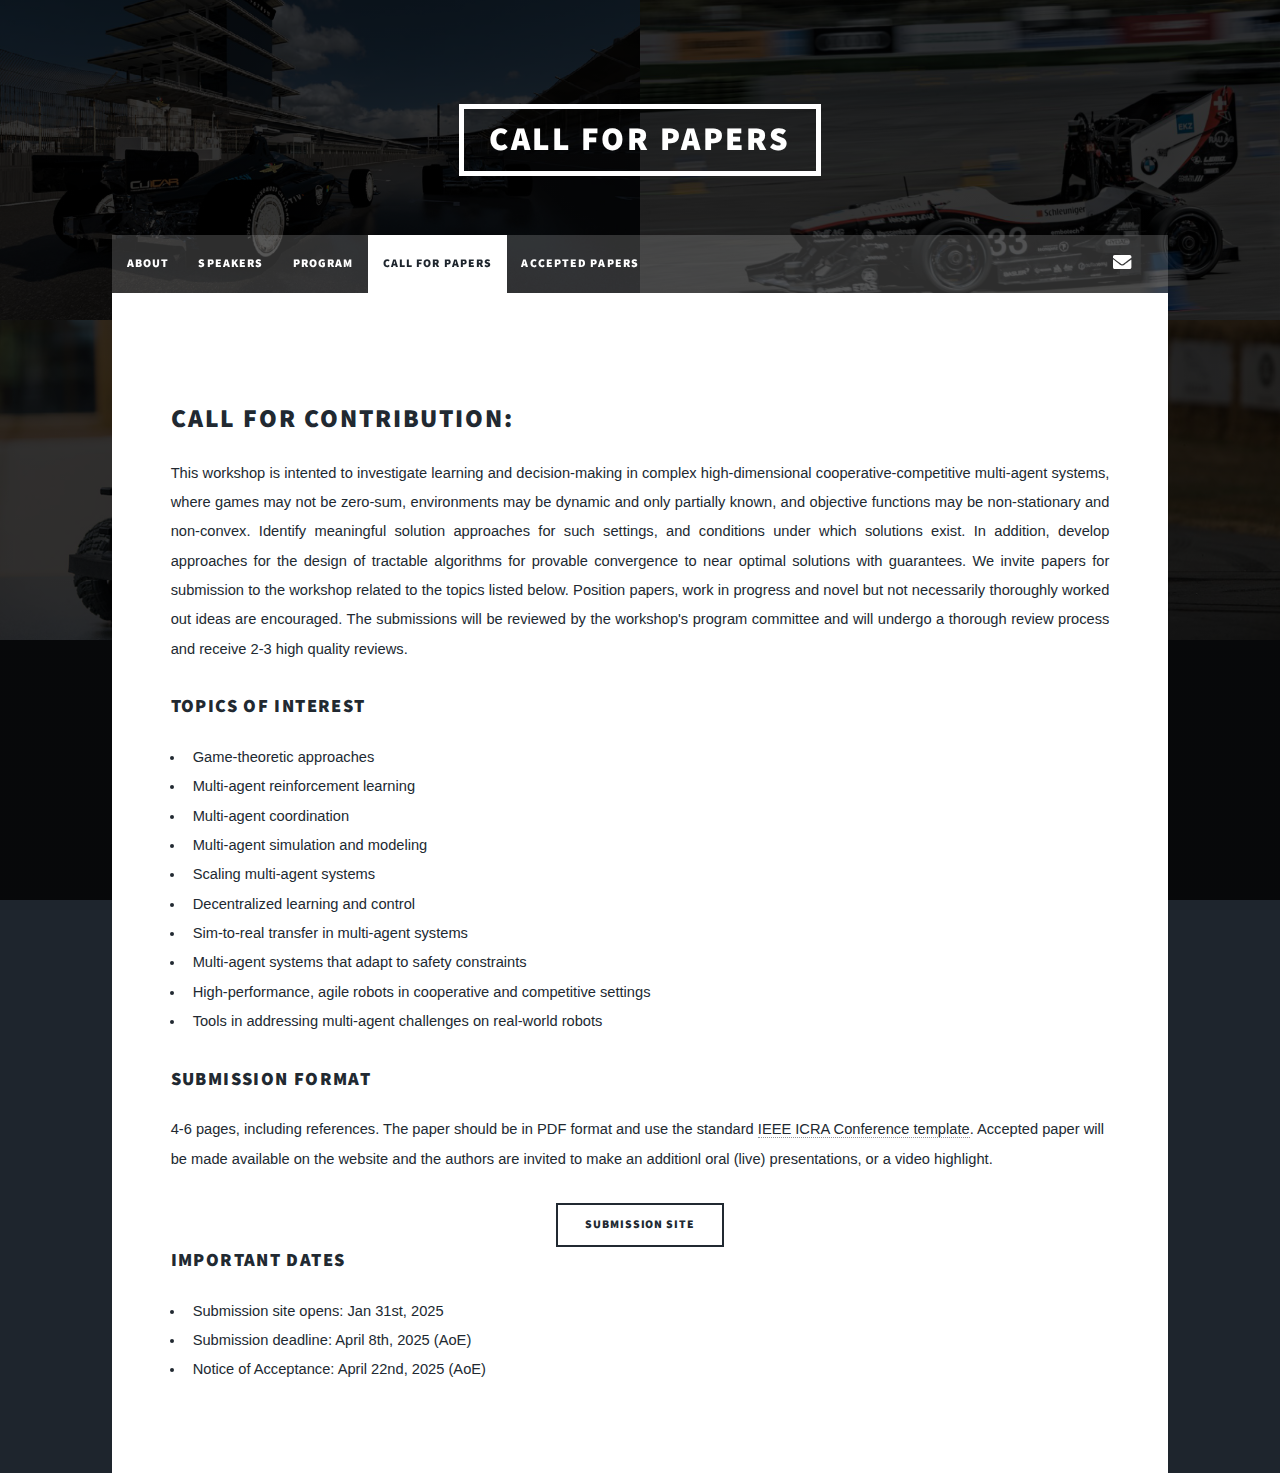
==== commit 2e6daf62: "Update Content for initital release" ====
--- a/cfp.html
+++ b/cfp.html
@@ -7,7 +7,7 @@
 <html>
 
 <head>
-	<title>MADGames-ICRA 2024 | Call for Paper</title>
+	<title>MADGames-ICRA 2025 | Call for Paper</title>
 	<meta charset="utf-8" />
 	<meta name="viewport" content="width=device-width, initial-scale=1, user-scalable=no" />
 	<link rel="stylesheet" href="assets/css/main.css" />
@@ -91,11 +91,11 @@
 
 				<h3>Important Dates</h3>
 				<ul>
-					<li>Submission site opens: Jan 31st, 2024</li>
-					<li>Submission deadline: <s>April 1st, 2024</s> April 8th, 2024 (AoE)</li>
-					<li>Notice of Acceptance: April 22nd, 2024 (AoE)</li>
+					<li>Submission site opens: Jan 31st, 2025</li>
+					<li>Submission deadline: April 8th, 2025 (AoE)</li>
+					<li>Notice of Acceptance: April 22nd, 2025 (AoE)</li>
 				</ul>
-<!-- 
+<!--
 				<h2>Program Committee:</h2>
 				<ul>
 					<li>Niklas Kochdumper, Stony Brook University</li>
